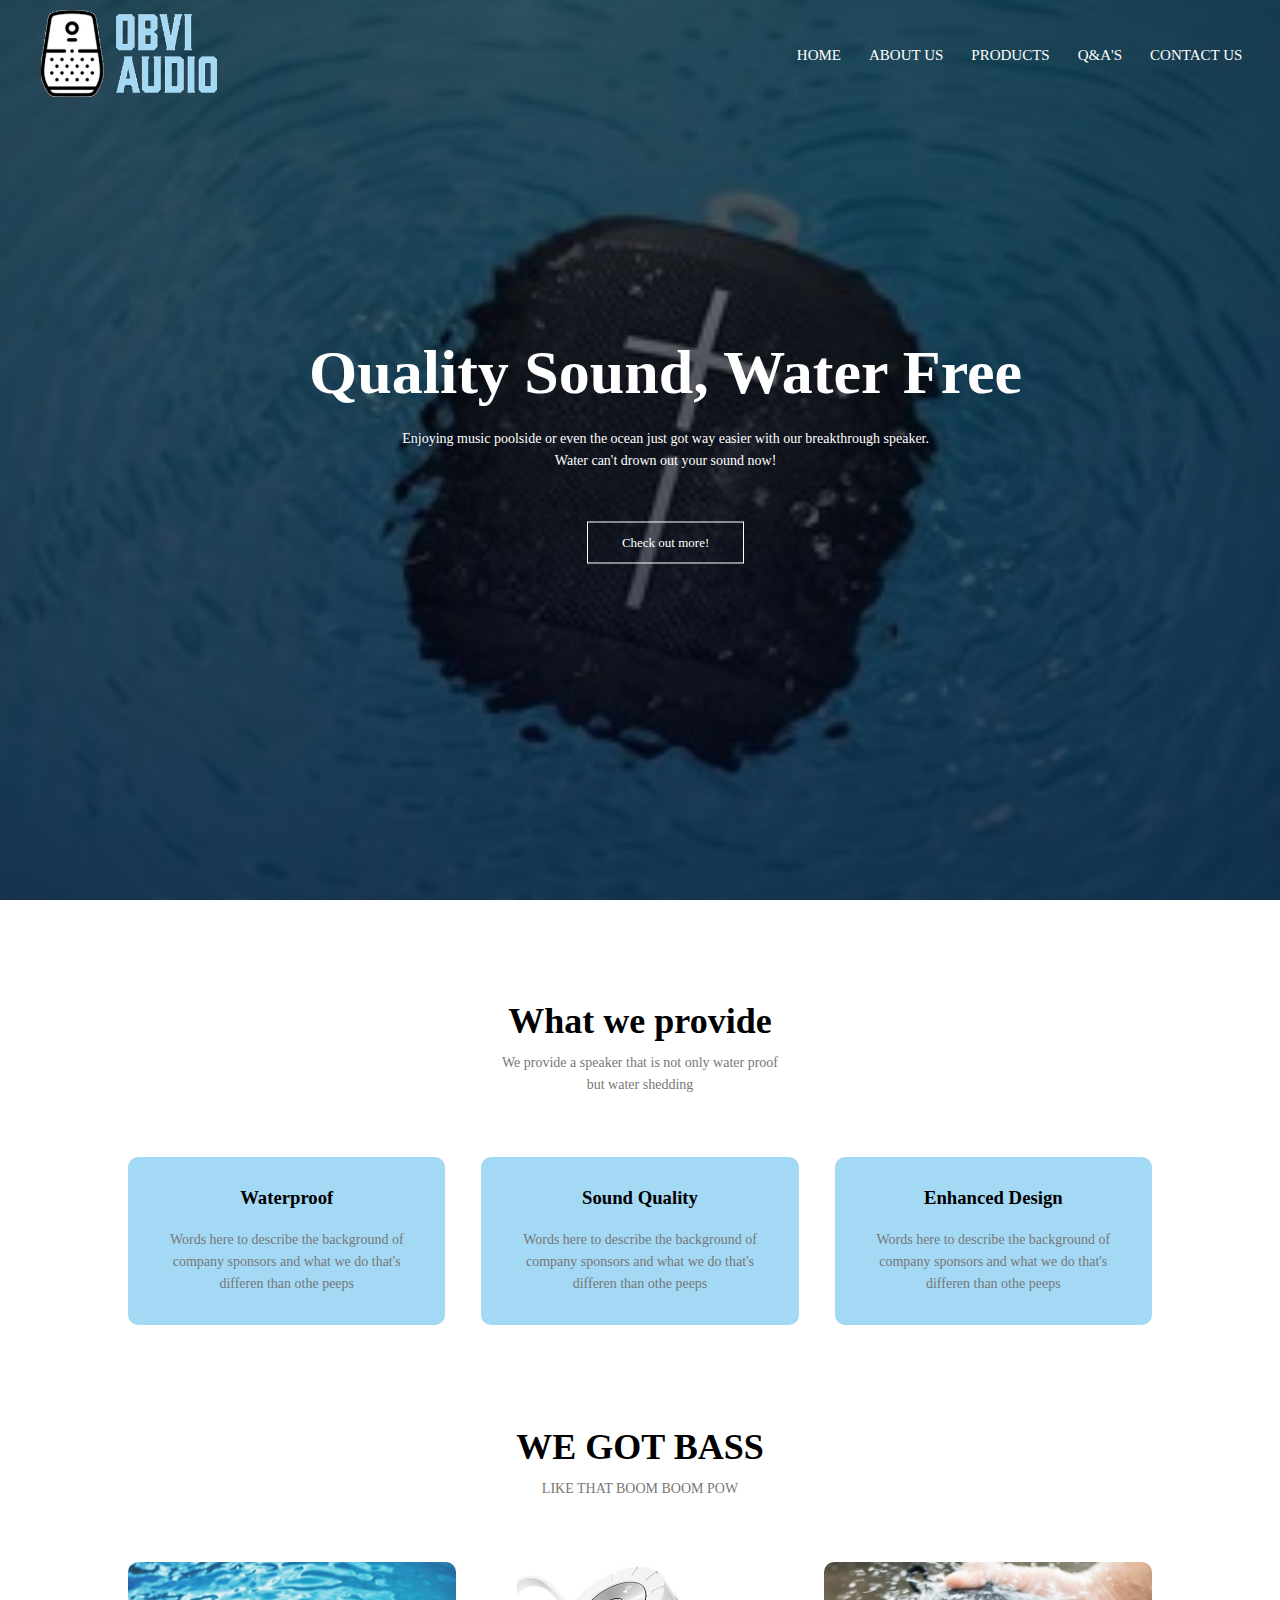
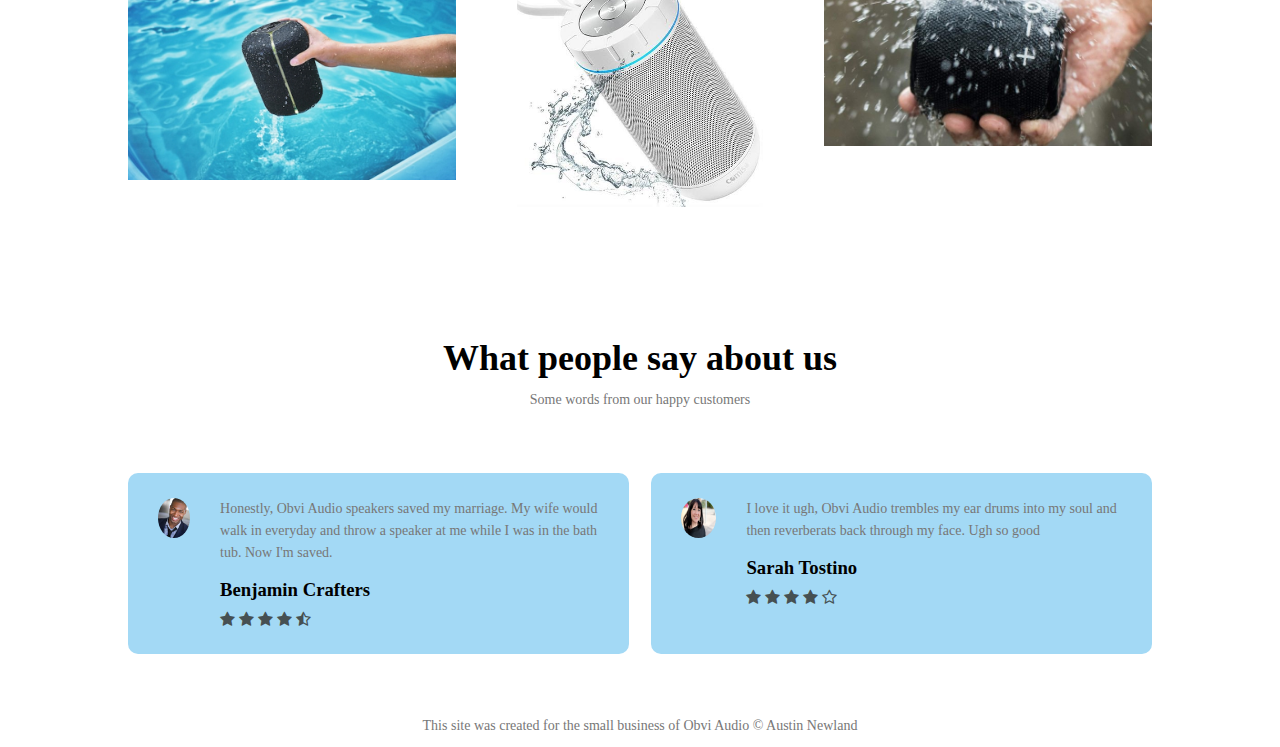
==== index.html @ 7daa7062 "Created sample reviews section" ====
<!DOCTYPE html>
<html>
<head>
	<meta name="viewport" content="with=device-width, initial-scale=1.0">
	<title>Obvi Audio</title>
	<link rel="icon"  href="img/icon1.png">
	<link rel="stylesheet" href="style.css">
	<link rel="stylesheet" href="https://stackpath.bootstrapcdn.com/font-awesome/4.7.0/css/font-awesome.min.css">
	 <!-- font inputs? -->
</head>
<body>
	<!-- header element-->
	<section class="header">
		<nav>
			<!-- logo -->
			<a href="index.html"> <img src="img/logo.png"></a>
			<!-- id of div for opening/closing menu on mobile device -->
			<!-- functions at the end of body tag -->
			<div class="nav-links" id="navLinks">
				<i class="fa fa-times" onclick="hideMenu()"></i>
				<ul>
					<li><a href="">HOME</a></li>
					<li><a href="">ABOUT US</a></li>
					<li><a href="">PRODUCTS</a></li>
					<li><a href="">Q&A'S</a></li>
					<li><a href="">CONTACT US</a></li>
				</ul>
			</div>
			<i class="fa fa-bars" onclick="showMenu()"></i>
		</nav>

	<div class = "text-box">
		<h1>Quality Sound, Water Free</h1>
		<p>Enjoying music poolside or even the ocean just got way easier with our breakthrough speaker. <br> Water can't drown out your sound now!
		</p>
		<a href="" class="main-btn">Check out more!</a>
	</div>


	</section>

<!--More Info on main-->
<section class="info">
	<h1>What we provide</h1>
	<p>We provide a speaker that is not only water proof <br>but water shedding</p>

	<div class="row">
		<div class= "info-col">
			<h3>Waterproof</h3>
			<p>Words here to describe the background of company sponsors and what we do that's differen than othe peeps</p>
		</div>
		<div class= "info-col">
			<h3>Sound Quality</h3>
			<p>Words here to describe the background of company sponsors and what we do that's differen than othe peeps</p>
		</div>
		<div class= "info-col">
			<h3>Enhanced Design</h3>
			<p>Words here to describe the background of company sponsors and what we do that's differen than othe peeps</p>
		</div>
	</div>
</section>

<!-- Extra info -->
<section class="info2">
	<h1>WE GOT BASS</h1>
	<p> LIKE THAT BOOM BOOM POW</p>

	<div class="row">
		<div class="info2-col">
			<img src="img/speaker2.jpg">
			<div class="layer">
				<h3>EXAMPLE1</h3>
			</div>
		</div>
		<div class="info2-col">
			<img src="img/speaker3.jpg">
			<div class="layer">
				<h3>EXAMPLE2</h3>
			</div>
		</div>
		<div class="info2-col">
			<img src="img/speaker4.jpg">
			<div class="layer">
				<h3>EXAMPLE3</h3>
			</div>
		</div>
	</div>
</section>

<!-- reviews -->
<section class = "reviews">
	<h1>What people say about us</h1>
	<p>Some words from our happy customers</p>

	<div class="row">
		<div class="reviews-col">
			<img src="img/headshot1.jpeg">
			<div>
				<p> Honestly, Obvi Audio speakers saved my marriage. My wife would walk in everyday and throw a speaker at me while I was in the bath tub. Now I'm saved.</p>
				<h3>Benjamin Crafters</h3>
				<i class="fa fa-star"></i>
				<i class="fa fa-star"></i>
				<i class="fa fa-star"></i>
				<i class="fa fa-star"></i>
				<i class="fa fa-star-half-o"></i>
			</div>
		</div>
		<div class="reviews-col">
			<img src="img/headshot2.jpeg">
			<div>
				<p> I love it ugh, Obvi Audio trembles my ear drums into my soul and then reverberats back through my face. Ugh so good</p>
				<h3>Sarah Tostino</h3>
				<i class="fa fa-star"></i>
				<i class="fa fa-star"></i>
				<i class="fa fa-star"></i>
				<i class="fa fa-star"></i>
				<i class="fa fa-star-o"></i>
			</div>
		</div>
	</div>
	



<!-- Footer -->
<footer>
	<p>This site was created for the small business of Obvi Audio &copy; Austin Newland</p>
</footer>

<!-- JavaScript to hide/show menu on mobile device -->
<script>
	var navLinks = document.getElementById("navLinks");
	function showMenu(){
		navLinks.style.right = "0";
	}
	function hideMenu(){
		navLinks.style.right = "-200px";
	}

</script>

</body>
</html>
---- style.css ----
*{
	margin: 0;
	padding: 0;
}
/*background with speaker and gradient fade*/
.header{
	min-height: 100vh;
	width:  100%;
	background-image: linear-gradient(rgba(4, 9,10, 0.6),rgba(4, 9, 30, 0.7)),url(img/speaker1.jpeg);
	background-position: center;
	background-size: cover;
	background-position: relative;
}
nav{
	display: flex;
	padding: 0% 2%;
	justify-content: space-between;
	align-items: center;
}
/*logo image*/
nav img{
	width: 200px;
}

/*navigation list layout*/
.nav-links ul li{
	list-style: none;
	display: inline-block;
	padding: 8px 12px;
	position: relative;
}
/*navigation list text*/
.nav-links ul li a {
	color: #fff;
	text-decoration: none;
	font-size: 15px
}

/*navigation link animations*/
.nav-links ul li::after{
	content: '';
	width: 0%;
	height: 2px;
	background: #A3D9F5;
	display: block;
	margin:  auto;
	transition: 0.5s;
}
.nav-links ul li:hover::after{
	width: 100%;
}
/*Text title on homepage*/
.text-box{
	width: 90%;
	color: #fff;
	position: absolute;
	top: 50%;
	left: 52%;
	transform: translate(-50%,-50%);
	text-align: center;*/
}
.text-box h1{
	font-size: 62px;
}
.text-box p{
	margin: 10px 0 40px;
	font-size: 14px;
	color: #fff;
}
/*homepage 'more' button with transition*/
.main-btn{
	display: inline-block;
	text-decoration: none;
	color: #fff;
	border: 1px solid #fff;
	padding: 12px 34px;
	font-size: 13px;
	background: transparent;
	position: relative;
	cursor: pointer;
}
.main-btn:hover{
	border: 1px solid #A3D9F5;
	background: #A3D9F5;
	transition: 1s;
}
/*hides menu icons for non mobile devices (fa = icon tag)*/
nav .fa{
	display: none;
}

/*scaling for font mobile device*/
@media(max-width: 700px){
	nav img{
		width: 150px;
	}
	.text-box h1{
		font-size: 20px;
	}
	.nav-links ul li{
		display: block;
	}
	.nav-links{
		position: absolute;
		background: #A3D9F5;
		height: 100vh;
		width: 200px;
		top: 0;
		right: -200px;
		text-align: left;
		z-index: 2;
		transition: 0.5s;
	}
	nav .fa{
		display: block;
		color: #fff;
		margin: 5px;
		font-size: 22px;
		cursor: pointer;
	}
	.nav-links ul{
		padding: 20px;
	}
	/*info points on main page*/
	.row{
		flex-direction: column;
	}
	/*img resizing for reviews*/
	.reviews-col img{
		margin-left: 0px;
		margin-right: 15px;
	}
}

/*info on main page*/

.info{
	width: 80%;
	margin: auto;
	text-align: center;
	padding-top: 100px;
}

h1{
	font-size:36px;
	font-weight: 600;
}
p{
	color: #777;
	font-size: 14px;
	font-weight: 300;
	line-height: 22px;
	padding: 10px;
}
.row{
	margin-top: 5%;
	display: flex;
	justify-content: space-between;
}
.info-col{
	flex-basis:  31%;
	background: #A3D9F5;
	border-radius: 10px;
	margin-bottom: 5%;
	padding: 20px 12px;
	box-sizing: border-box;
	transition: 0.5s;
}
h3{
	text-align: center;
	font-weight: 600;
	margin: 10px 0;
}

.info-col:hover{
	box-shadow:  0 0 20px 0px rgba(0,0,0,0.3);
}
/*second section of info on homepage with pictures*/
.info2
{
	width: 80%;
	margin: auto;
	text-align: center;
	padding-top: 50px;
}
/*images need to be taller than wider*/
.info2-col{
	flex-basis: 32%;
	border-radius: 10px;
	margin-bottom: 30px;
	position: relative;
	overflow: hidden;
}
.info2-col img{
	width: 100%;
	display: block;
}
.layer{
	background: transparent;
	height: 100%;
	width: 100%;
	position: absolute;
	top: 0;
	left: 0;
	transition: 0.5s;

}
.layer:hover{
	background:rgba(226, 0, 0, 0.7);

}
.layer h3{
	width: 100%;
	font-size: 26px;
	font-weight: 500;
	color: #fff;
	bottom: 0;
	left: 50%;
	transform: translateX(-50%);
	position: absolute;
	opacity: 0;
	transition: 0.5s;
}
.layer:hover h3{
	bottom: 50%;
	opacity: 1;
}

/*Reviews on main page*/
.reviews{
	width: 80%;
	margin: auto;
	padding-top: 100px;
	text-align: center;
}
.reviews-col{
	flex-basis: 44%;
	border-radius: 10px;
	margin-bottom: 5%;
	text-align: left;
	background: #A3D9F5;
	padding: 25px;
	cursor: pointer;
	display: flex;
}
.reviews-col img{
	height: 40px;
	width: 35px;
	margin-left: 5px;
	margin-right: 30px;
	border-radius: 50%;
}
.reviews-col p{
	padding: 0;
}
.reviews-col h3{
	margin-top: 15px;
	text-align: left;
}
.reviews-col .fa{
	color: #465052;
}
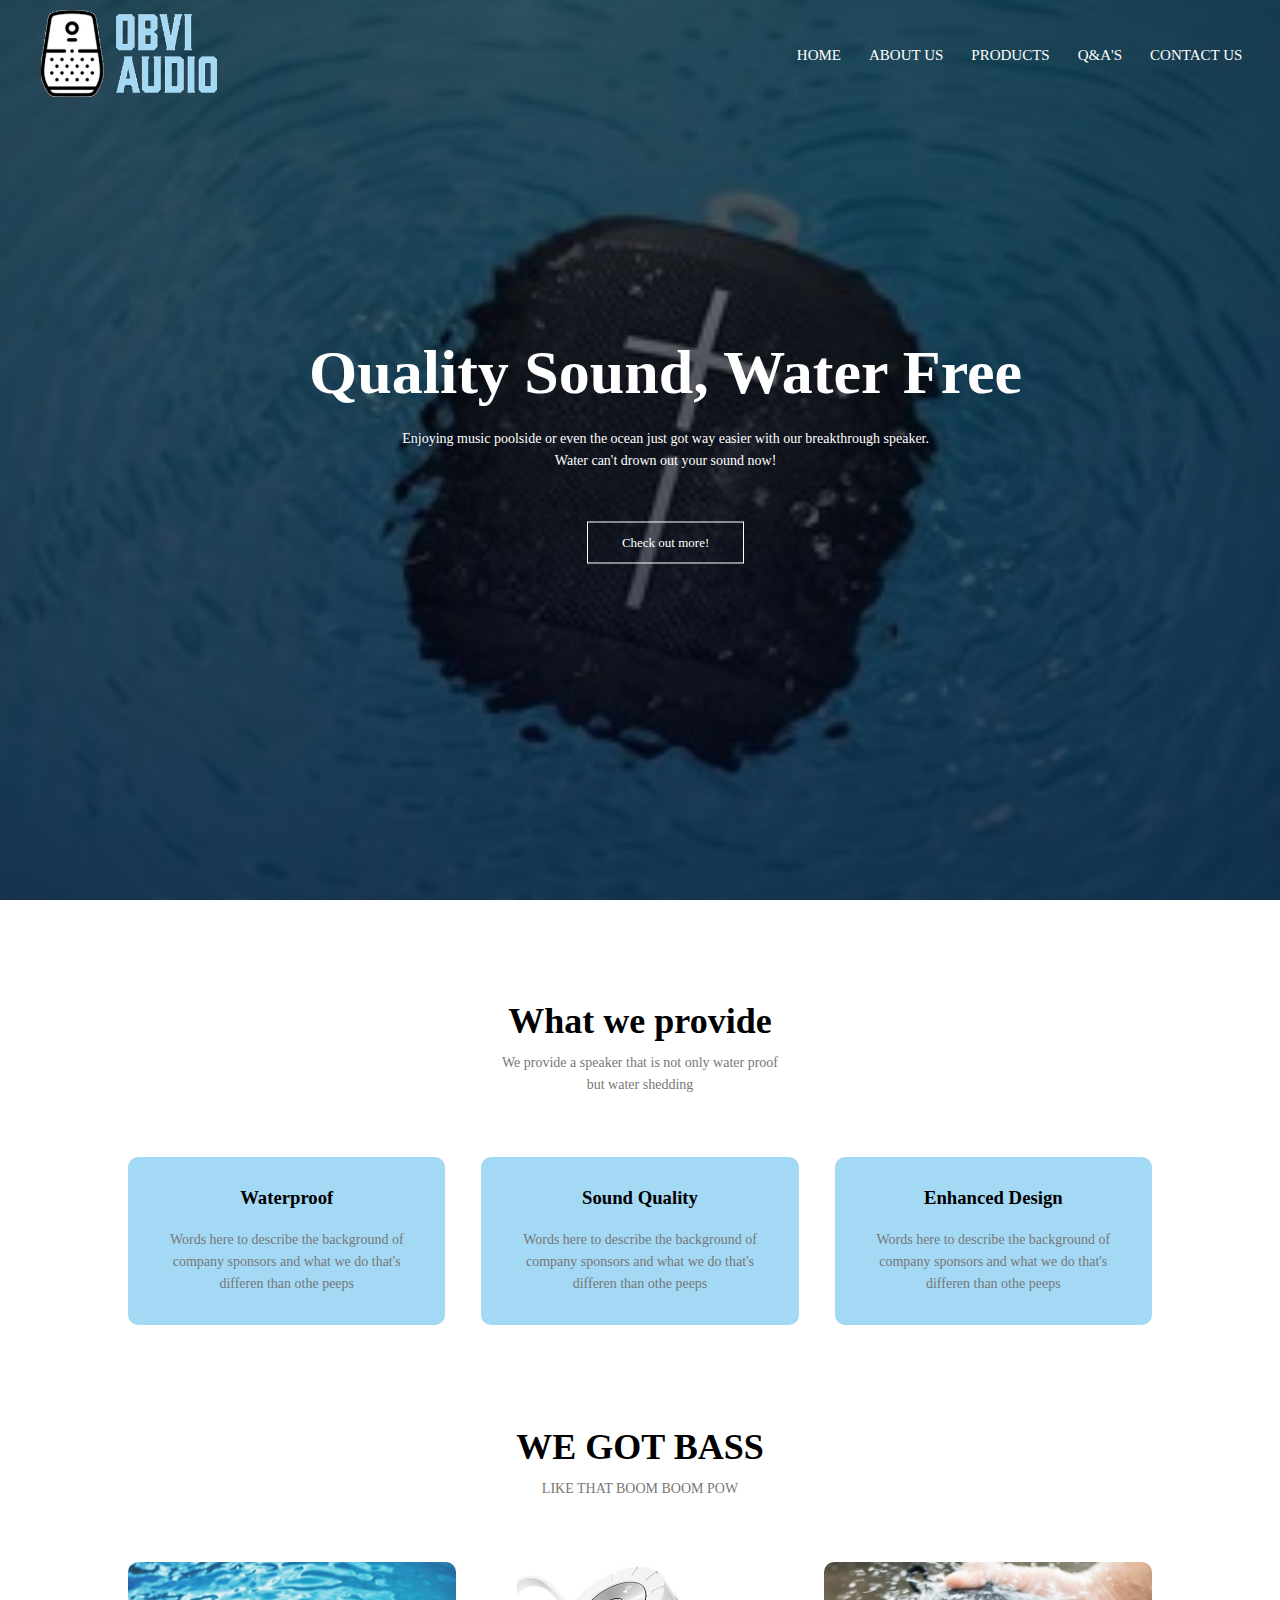
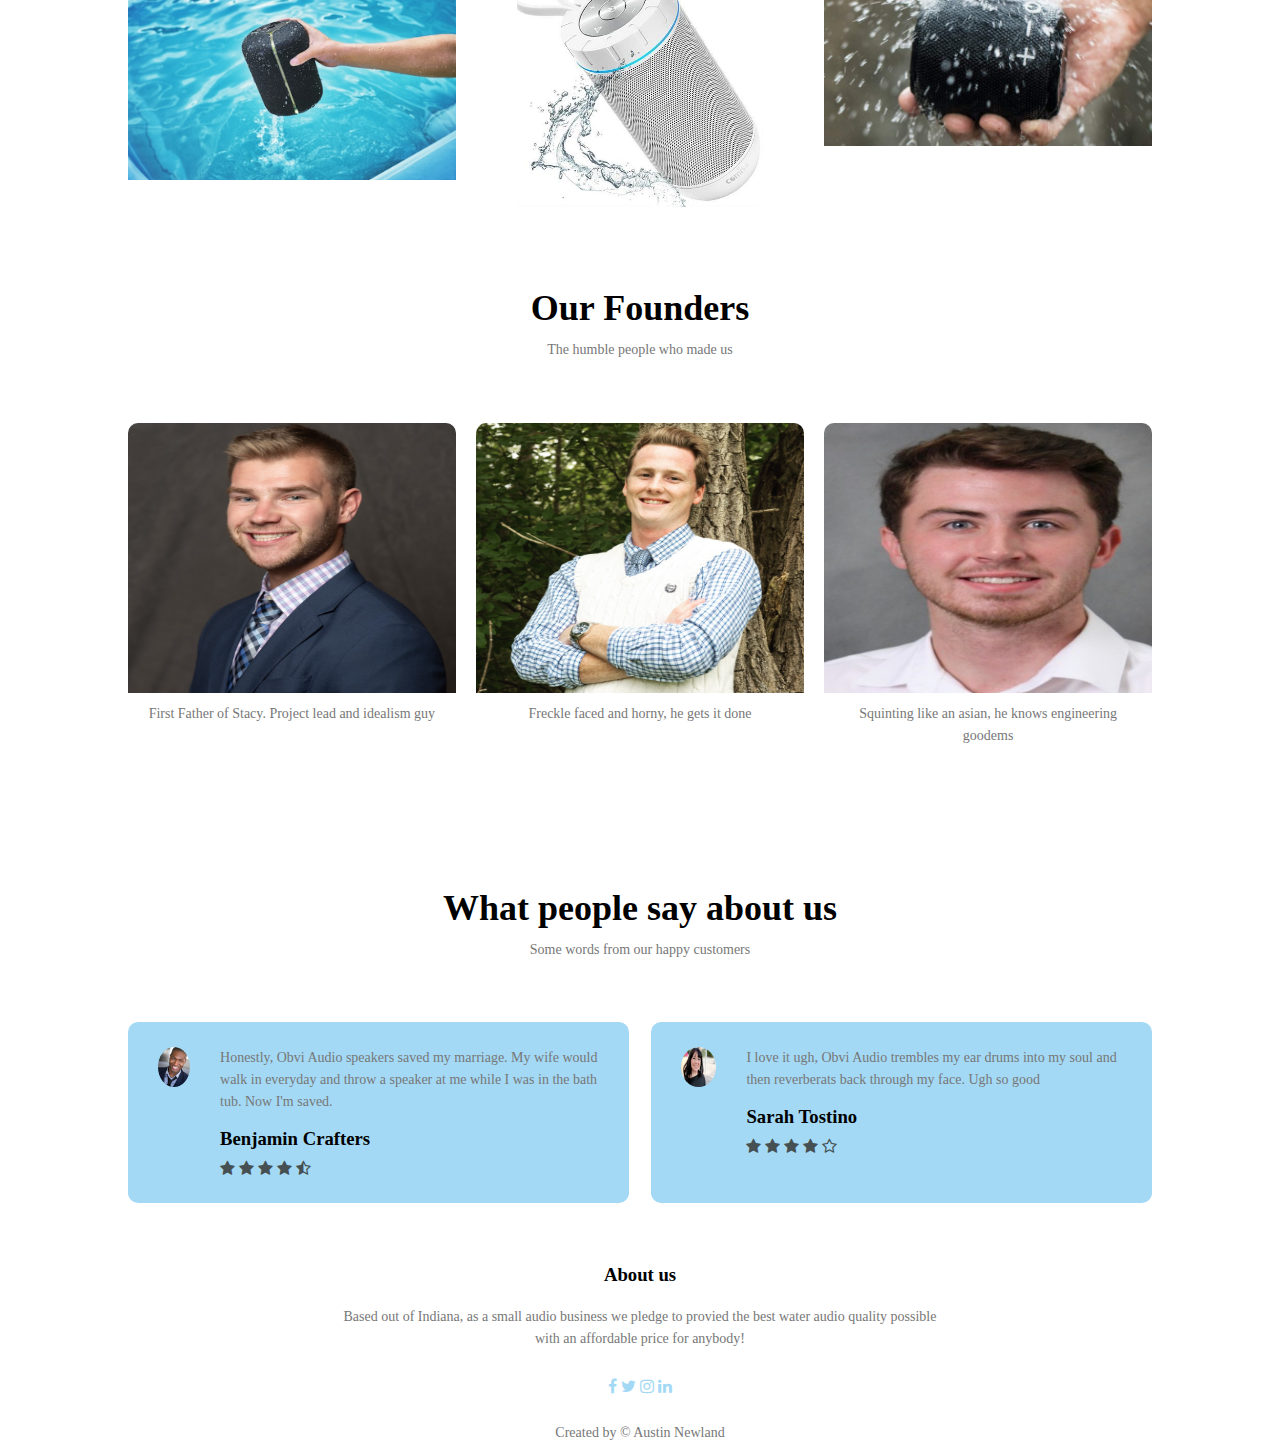
==== commit f7e7dafa: "Finished Layout Model" ====
--- a/index.html
+++ b/index.html
@@ -87,6 +87,36 @@
 	</div>
 </section>
 
+<!-- Founders -->
+<section class = founders>
+	<h1>Our Founders</h1>
+	<p>The humble people who made us</p>
+	<div class="row">
+		<div class="founders-col">
+			<img src="img/aj.png">
+			<div class="layer">
+				<h3>Aj Snyder</h3>
+			</div>
+			<p>First Father of Stacy. Project lead and idealism guy</p>
+		</div>
+		<div class="founders-col">
+			<img src="img/sam.png">
+			<div class="layer">
+				<h3>Sam Wishon</h3>
+			</div>
+			<p>Freckle faced and horny, he gets it done</p>
+		</div>
+		<div class="founders-col">
+			<img src="img/eddie.png">
+			<div class="layer">
+				<h3>Eddie Ward</h3>
+			</div>
+			<p>Squinting like an asian, he knows engineering goodems</p>
+		</div>
+	</div>
+	
+</section>
+
 <!-- reviews -->
 <section class = "reviews">
 	<h1>What people say about us</h1>
@@ -124,7 +154,15 @@
 
 <!-- Footer -->
 <footer>
-	<p>This site was created for the small business of Obvi Audio &copy; Austin Newland</p>
+	<h3>About us</h3>
+	<p>Based out of Indiana, as a small audio business we pledge to provied the best water audio quality possible <br> with an affordable price for anybody!</p>
+	<div class="media-icons">
+		<i class="fa fa-facebook"></i>
+		<i class="fa fa-twitter"></i>
+		<i class="fa fa-instagram"></i>
+		<i class="fa fa-linkedin"></i>
+	</div>
+	<p>Created by &copy Austin Newland</p>
 </footer>
 
 <!-- JavaScript to hide/show menu on mobile device -->
@@ -136,7 +174,6 @@
 	function hideMenu(){
 		navLinks.style.right = "-200px";
 	}
-
 </script>
 
 </body>
--- a/style.css
+++ b/style.css
@@ -130,6 +130,11 @@
 		margin-left: 0px;
 		margin-right: 15px;
 	}
+	.founders-col img{
+		height:50%
+		width: 30px;
+		display: block;
+	}
 }
 
 /*info on main page*/
@@ -206,7 +211,7 @@
 
 }
 .layer:hover{
-	background:rgba(226, 0, 0, 0.7);
+	background:rgba(255, 255, 255, 0.7);
 
 }
 .layer h3{
@@ -224,6 +229,27 @@
 .layer:hover h3{
 	bottom: 50%;
 	opacity: 1;
+}
+
+/*founders section*/
+.founders{
+	width: 80%;
+	margin: auto;
+	text-align: center;
+	padding-top: 50px;
+}
+
+.founders-col{
+	flex-basis: 32%;
+	border-radius: 10px;
+	margin-bottom: 30px;
+	position: relative;
+	overflow: hidden;
+}
+.founders-col img{
+	height: 270px;
+	width: 100%;
+	display: block;
 }
 
 /*Reviews on main page*/
@@ -260,7 +286,12 @@
 .reviews-col .fa{
 	color: #465052;
 }
-
+.media-icons .fa{
+	color: #A3D9F5;
+	margin: 0;
+	cursor: pointer;
+	padding: 18px 0;
+}
 	
 
 
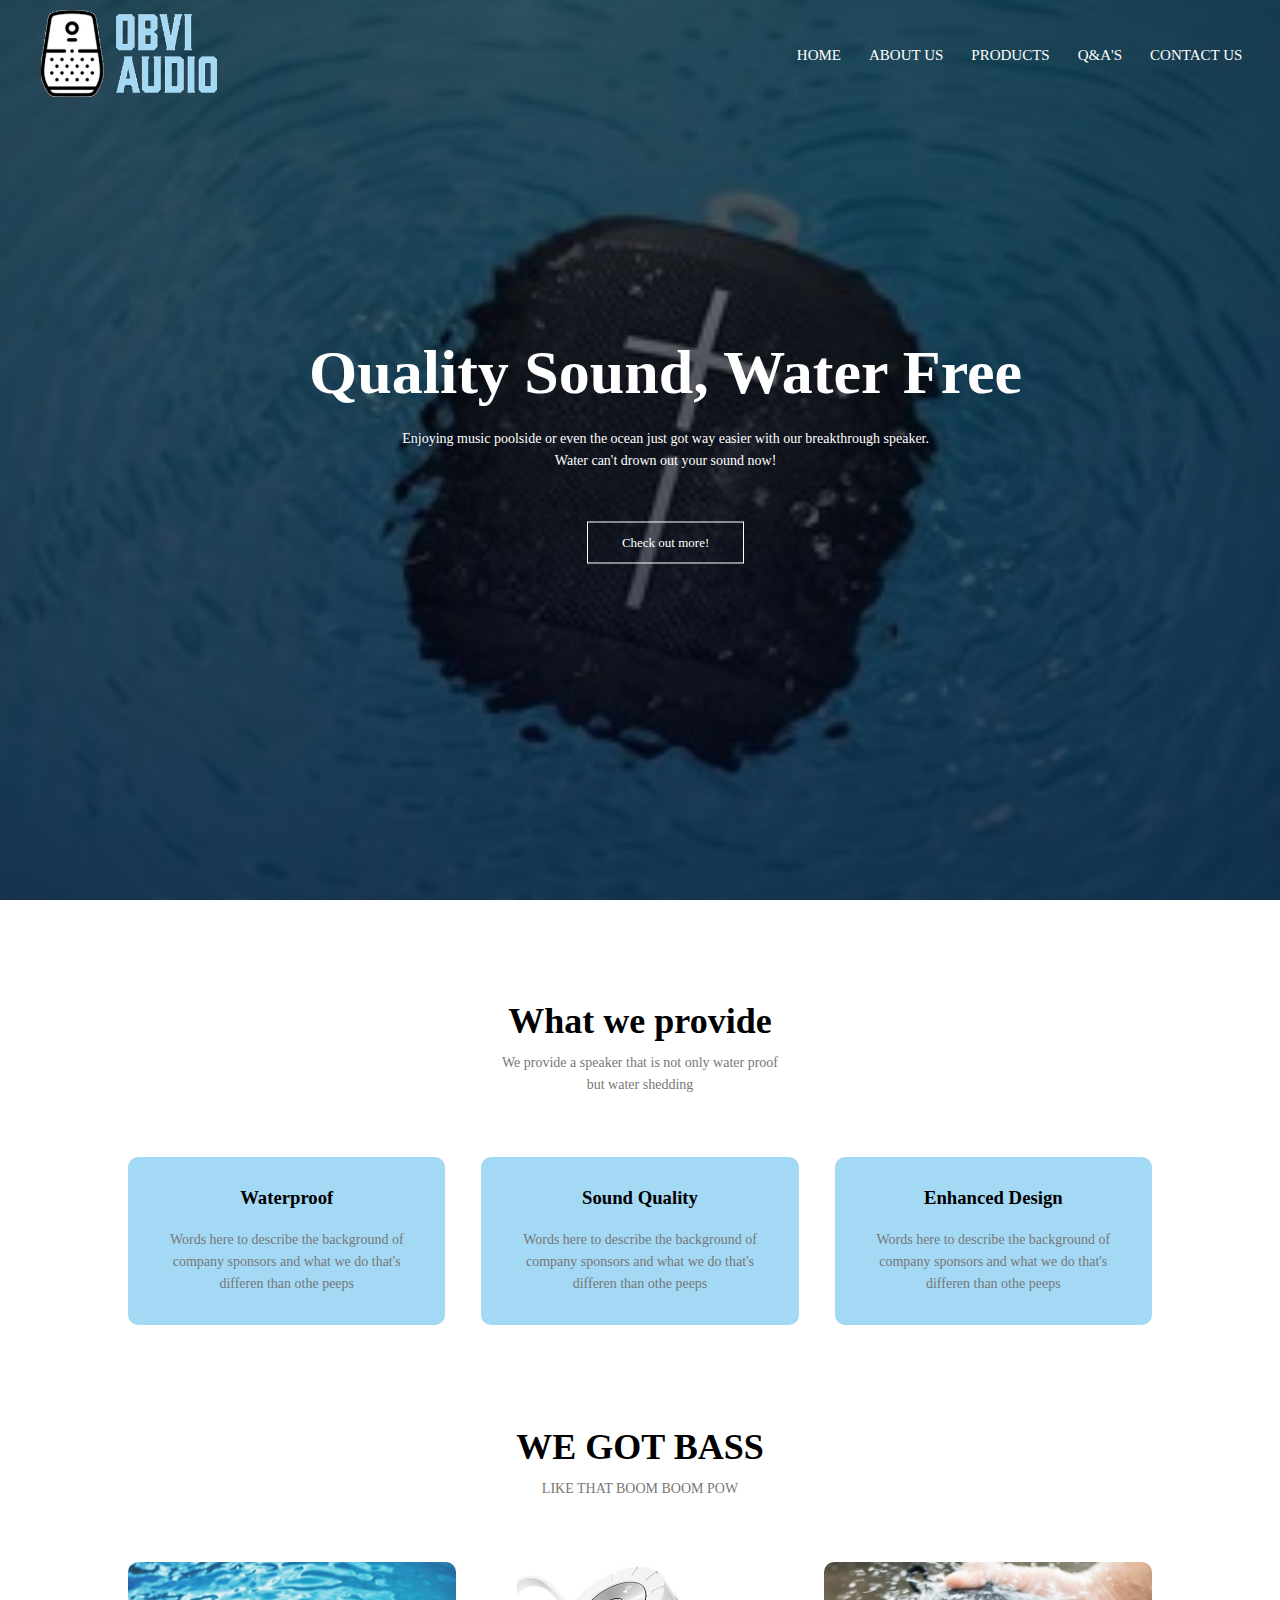
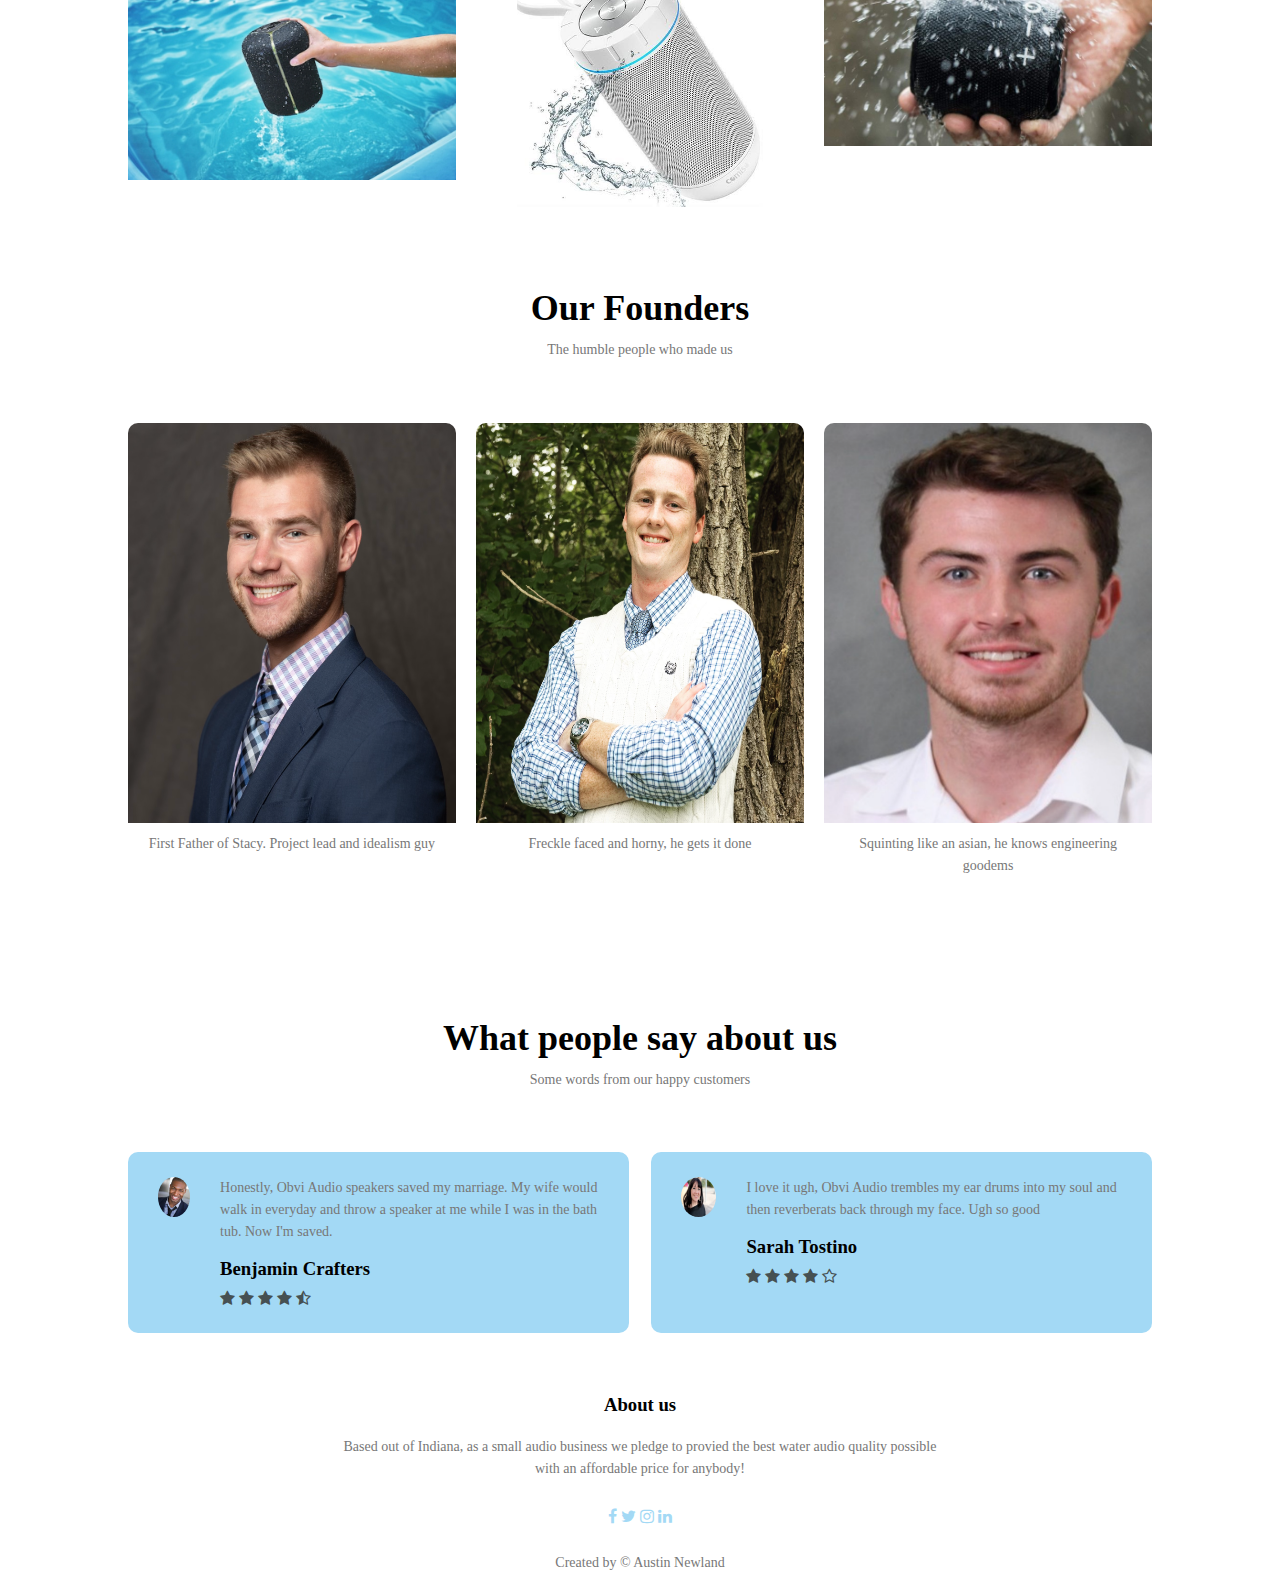
==== commit f6e3739b: "Bug fixes" ====
--- a/index.html
+++ b/index.html
@@ -69,19 +69,19 @@
 		<div class="info2-col">
 			<img src="img/speaker2.jpg">
 			<div class="layer">
-				<h3>EXAMPLE1</h3>
+				<h3>NO WATER</h3>
 			</div>
 		</div>
 		<div class="info2-col">
 			<img src="img/speaker3.jpg">
 			<div class="layer">
-				<h3>EXAMPLE2</h3>
+				<h3>CLEAN DESIGN</h3>
 			</div>
 		</div>
 		<div class="info2-col">
 			<img src="img/speaker4.jpg">
 			<div class="layer">
-				<h3>EXAMPLE3</h3>
+				<h3>AUDION QUALITY</h3>
 			</div>
 		</div>
 	</div>
--- a/style.css
+++ b/style.css
@@ -218,7 +218,7 @@
 	width: 100%;
 	font-size: 26px;
 	font-weight: 500;
-	color: #fff;
+	color: ##7B888B;
 	bottom: 0;
 	left: 50%;
 	transform: translateX(-50%);
@@ -247,7 +247,7 @@
 	overflow: hidden;
 }
 .founders-col img{
-	height: 270px;
+	height: 400px;
 	width: 100%;
 	display: block;
 }
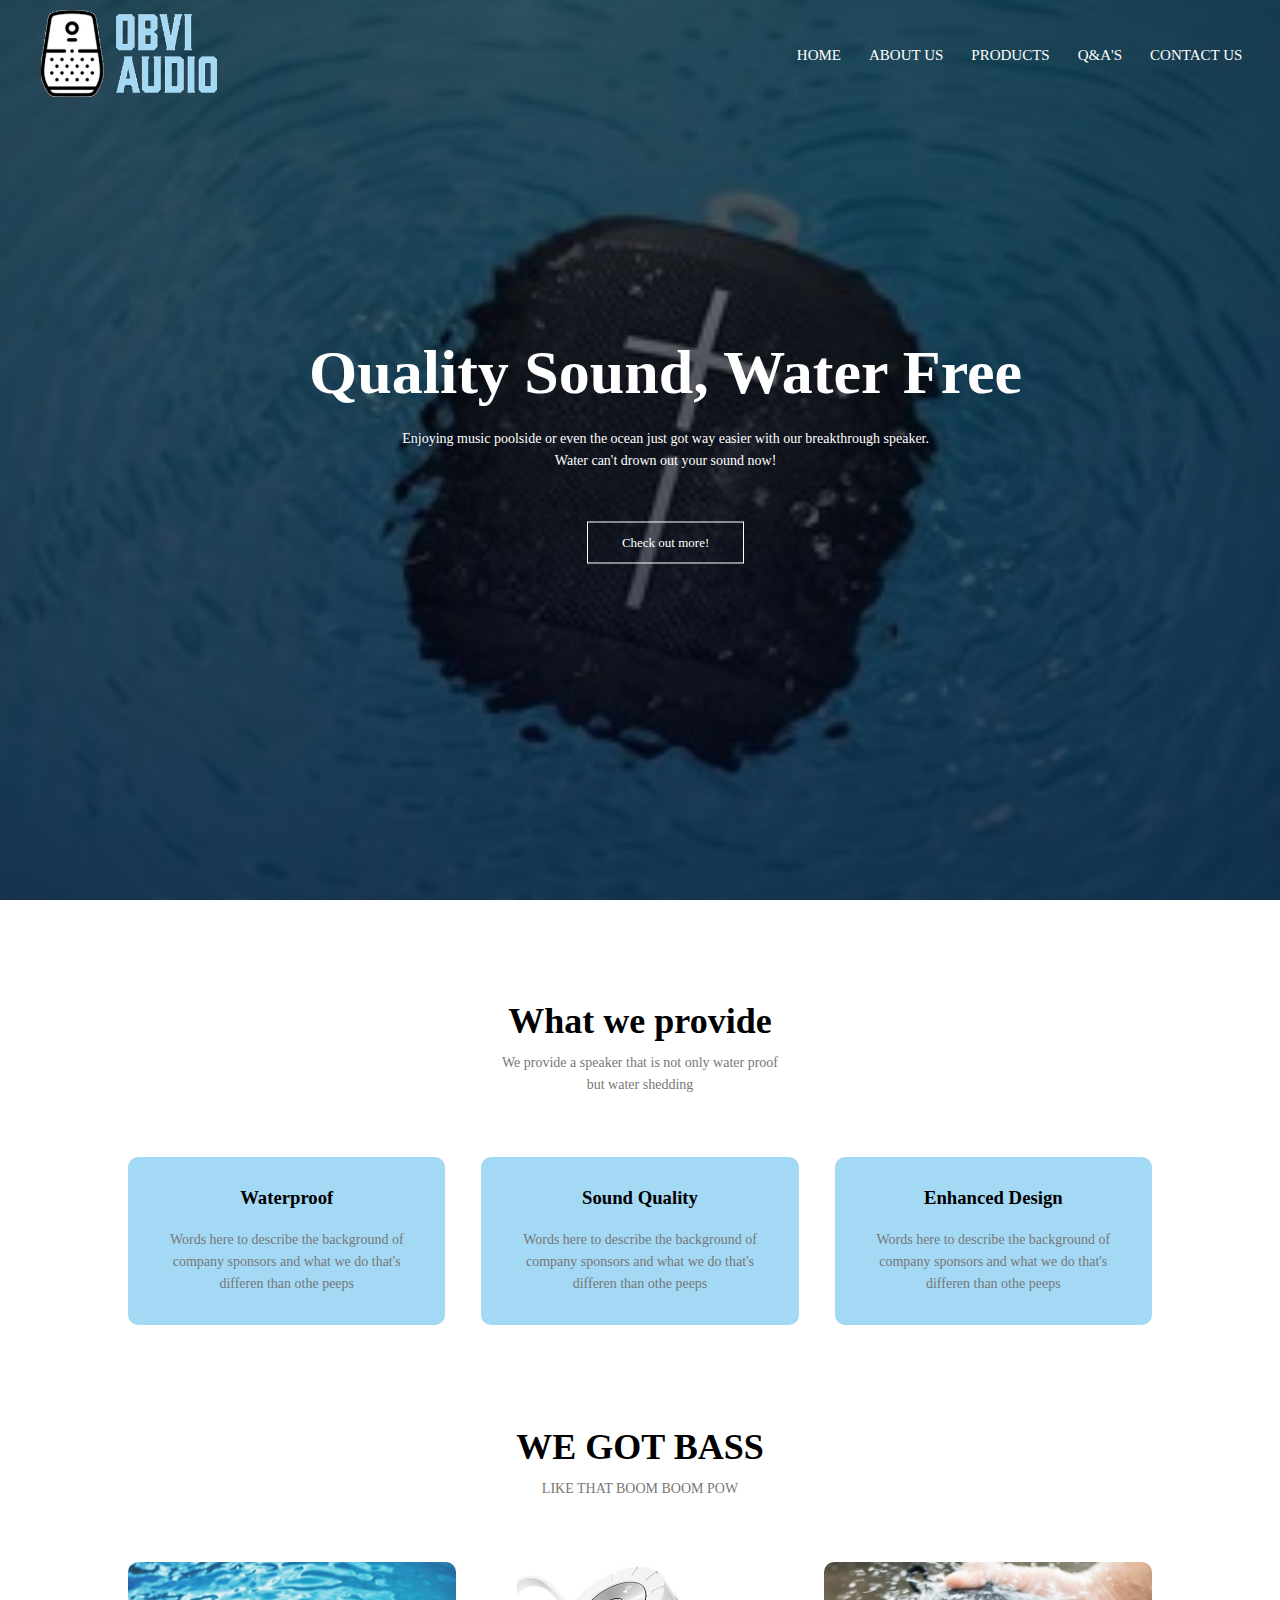
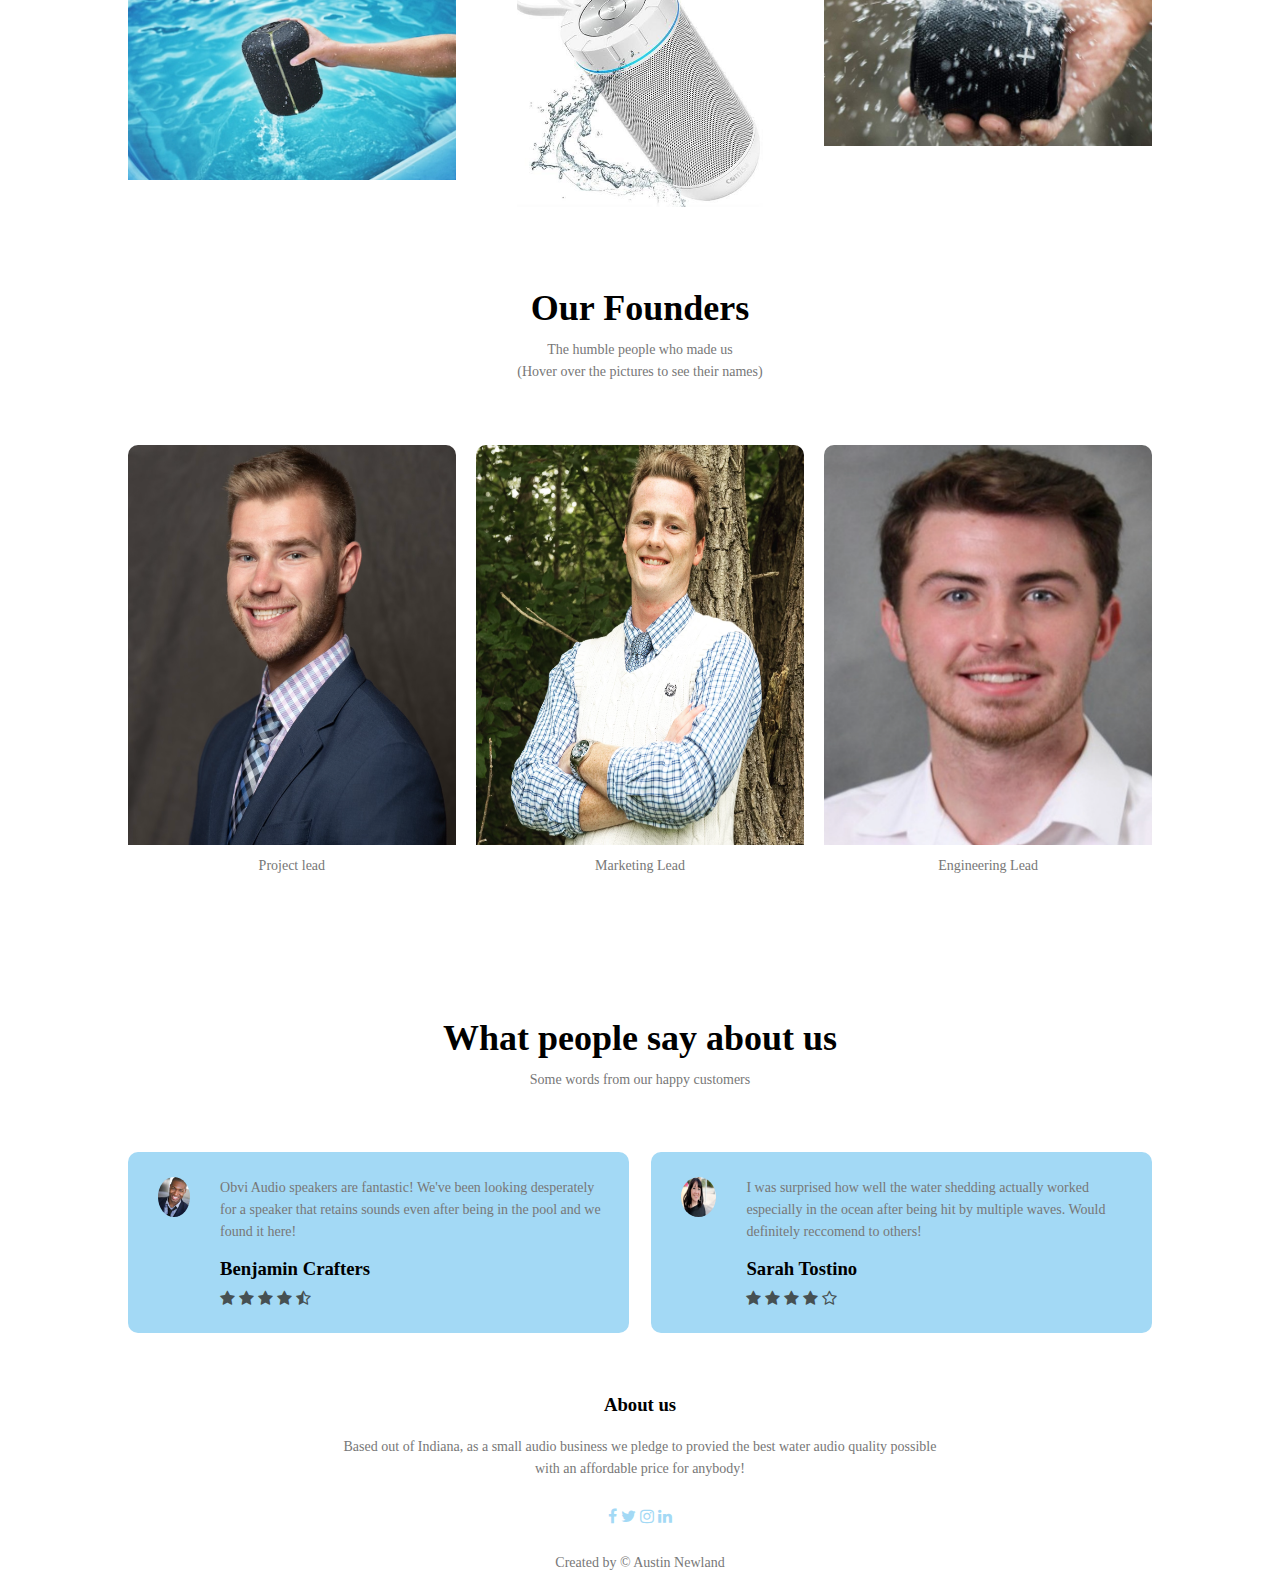
==== commit 0ac2b50c: "Text Updates" ====
--- a/index.html
+++ b/index.html
@@ -81,7 +81,7 @@
 		<div class="info2-col">
 			<img src="img/speaker4.jpg">
 			<div class="layer">
-				<h3>AUDION QUALITY</h3>
+				<h3>AUDIO QUALITY</h3>
 			</div>
 		</div>
 	</div>
@@ -90,28 +90,29 @@
 <!-- Founders -->
 <section class = founders>
 	<h1>Our Founders</h1>
-	<p>The humble people who made us</p>
+	<p>The humble people who made us <br> (Hover over the pictures to see their names)</p>
+	
 	<div class="row">
 		<div class="founders-col">
 			<img src="img/aj.png">
-			<div class="layer">
+			<div class="f-layer">
 				<h3>Aj Snyder</h3>
 			</div>
-			<p>First Father of Stacy. Project lead and idealism guy</p>
+			<p>Project lead</p>
 		</div>
 		<div class="founders-col">
 			<img src="img/sam.png">
-			<div class="layer">
+			<div class="f-layer">
 				<h3>Sam Wishon</h3>
 			</div>
-			<p>Freckle faced and horny, he gets it done</p>
+			<p>Marketing Lead</p>
 		</div>
 		<div class="founders-col">
 			<img src="img/eddie.png">
-			<div class="layer">
+			<div class="f-layer">
 				<h3>Eddie Ward</h3>
 			</div>
-			<p>Squinting like an asian, he knows engineering goodems</p>
+			<p>Engineering Lead</p>
 		</div>
 	</div>
 	
@@ -126,7 +127,7 @@
 		<div class="reviews-col">
 			<img src="img/headshot1.jpeg">
 			<div>
-				<p> Honestly, Obvi Audio speakers saved my marriage. My wife would walk in everyday and throw a speaker at me while I was in the bath tub. Now I'm saved.</p>
+				<p> Obvi Audio speakers are fantastic! We've been looking desperately for a speaker that retains sounds even after being in the pool and we found it here!</p>
 				<h3>Benjamin Crafters</h3>
 				<i class="fa fa-star"></i>
 				<i class="fa fa-star"></i>
@@ -138,7 +139,7 @@
 		<div class="reviews-col">
 			<img src="img/headshot2.jpeg">
 			<div>
-				<p> I love it ugh, Obvi Audio trembles my ear drums into my soul and then reverberats back through my face. Ugh so good</p>
+				<p> I was surprised how well the water shedding actually worked especially in the ocean after being hit by multiple waves. Would definitely reccomend to others!</p>
 				<h3>Sarah Tostino</h3>
 				<i class="fa fa-star"></i>
 				<i class="fa fa-star"></i>
--- a/style.css
+++ b/style.css
@@ -211,14 +211,14 @@
 
 }
 .layer:hover{
-	background:rgba(255, 255, 255, 0.7);
+	background:rgba(0, 0, 0, 0.7);
 
 }
 .layer h3{
 	width: 100%;
 	font-size: 26px;
 	font-weight: 500;
-	color: ##7B888B;
+	color: #fff;
 	bottom: 0;
 	left: 50%;
 	transform: translateX(-50%);
@@ -250,6 +250,36 @@
 	height: 400px;
 	width: 100%;
 	display: block;
+}
+.f-layer{
+	background: transparent;
+	height: 100%;
+	width: 100%;
+	position: absolute;
+	top: 0;
+	left: 0;
+	transition: 0.5s;
+
+}
+.f-layer:hover{
+	background:rgba(255, 255, 255, 0.7);
+
+}
+.f-layer h3{
+	width: 100%;
+	font-size: 26px;
+	font-weight: 500;
+	color: black;
+	bottom: 0;
+	left: 50%;
+	transform: translateX(-50%);
+	position: absolute;
+	opacity: 0;
+	transition: 0.5s;
+}
+.f-layer:hover h3{
+	bottom: 50%;
+	opacity: 1;
 }
 
 /*Reviews on main page*/
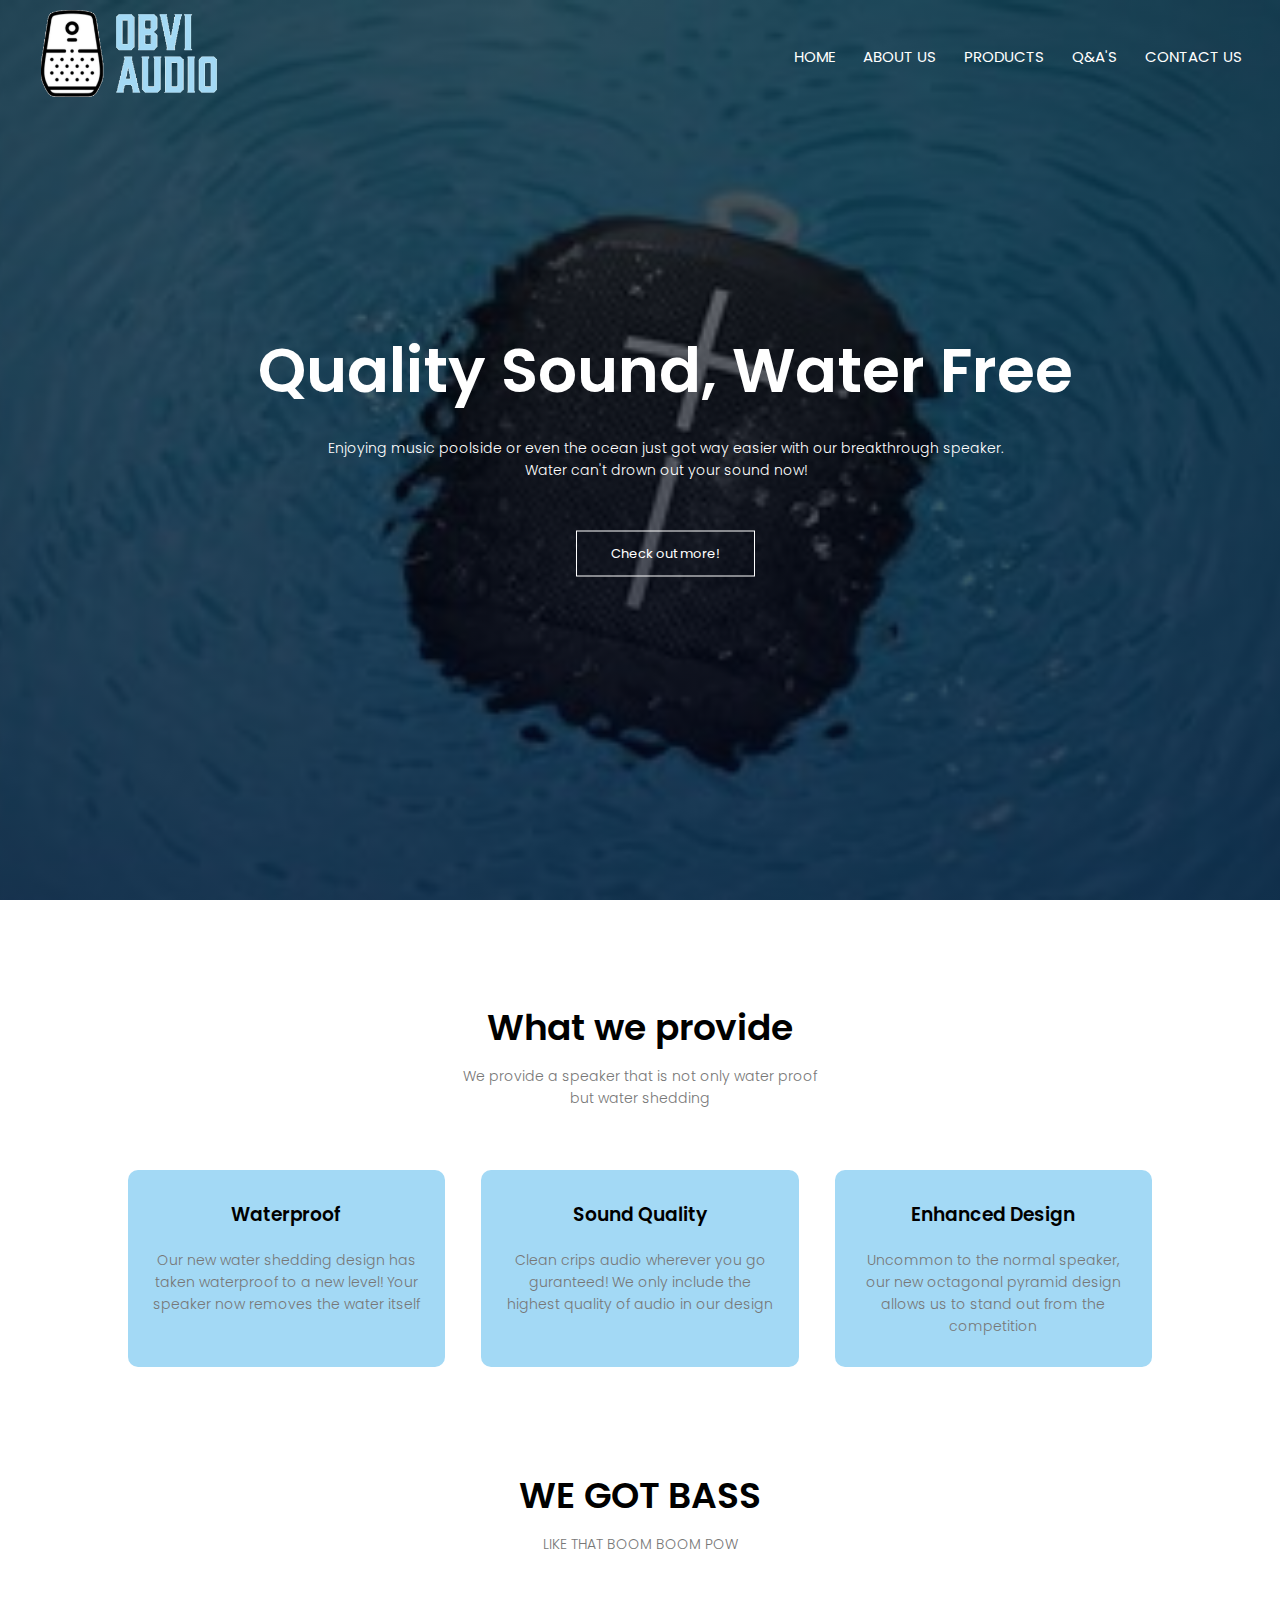
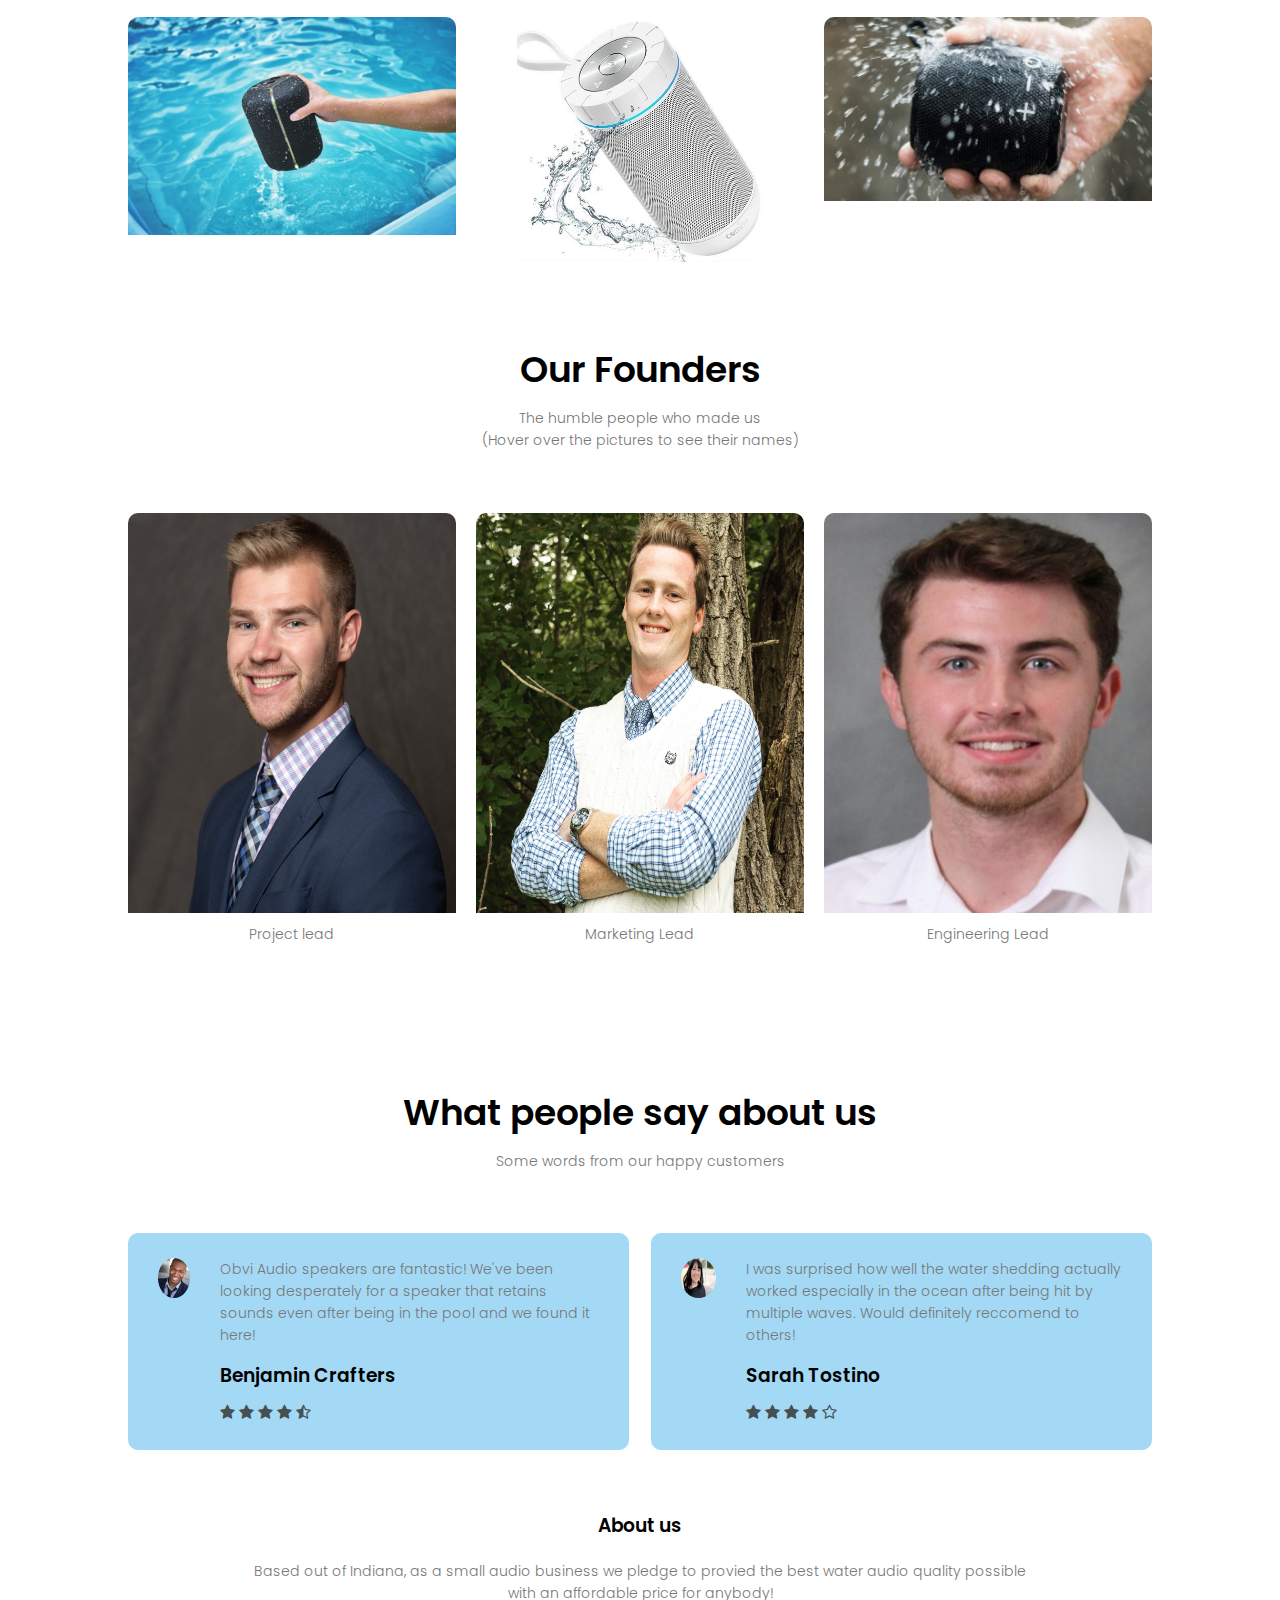
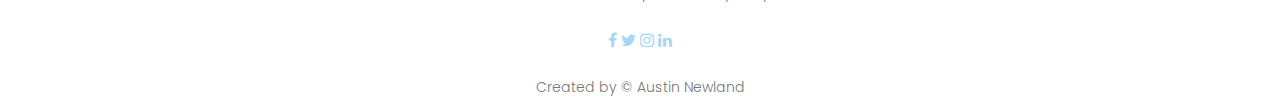
==== commit 2d3b05dc: "Font & Text Updates" ====
--- a/index.html
+++ b/index.html
@@ -6,6 +6,9 @@
 	<link rel="icon"  href="img/icon1.png">
 	<link rel="stylesheet" href="style.css">
 	<link rel="stylesheet" href="https://stackpath.bootstrapcdn.com/font-awesome/4.7.0/css/font-awesome.min.css">
+	<link rel="preconnect" href="https://fonts.googleapis.com">
+	<link rel="preconnect" href="https://fonts.gstatic.com" crossorigin>
+	<link href="https://fonts.googleapis.com/css2?family=Poppins:wght@100;200;300;400;600;700&display=swap" rel="stylesheet">
 	 <!-- font inputs? -->
 </head>
 <body>
@@ -47,15 +50,15 @@
 	<div class="row">
 		<div class= "info-col">
 			<h3>Waterproof</h3>
-			<p>Words here to describe the background of company sponsors and what we do that's differen than othe peeps</p>
+			<p>Our new water shedding design has taken waterproof to a new level! Your speaker now removes the water itself</p>
 		</div>
 		<div class= "info-col">
 			<h3>Sound Quality</h3>
-			<p>Words here to describe the background of company sponsors and what we do that's differen than othe peeps</p>
+			<p>Clean crips audio wherever you go guranteed! We only include the highest quality of audio in our design</p>
 		</div>
 		<div class= "info-col">
 			<h3>Enhanced Design</h3>
-			<p>Words here to describe the background of company sponsors and what we do that's differen than othe peeps</p>
+			<p>Uncommon to the normal speaker, our new octagonal pyramid design allows us to stand out from the competition</p>
 		</div>
 	</div>
 </section>
--- a/style.css
+++ b/style.css
@@ -1,6 +1,7 @@
 *{
 	margin: 0;
 	padding: 0;
+	font-family: 'Poppins', sans-serif;
 }
 /*background with speaker and gradient fade*/
 .header{
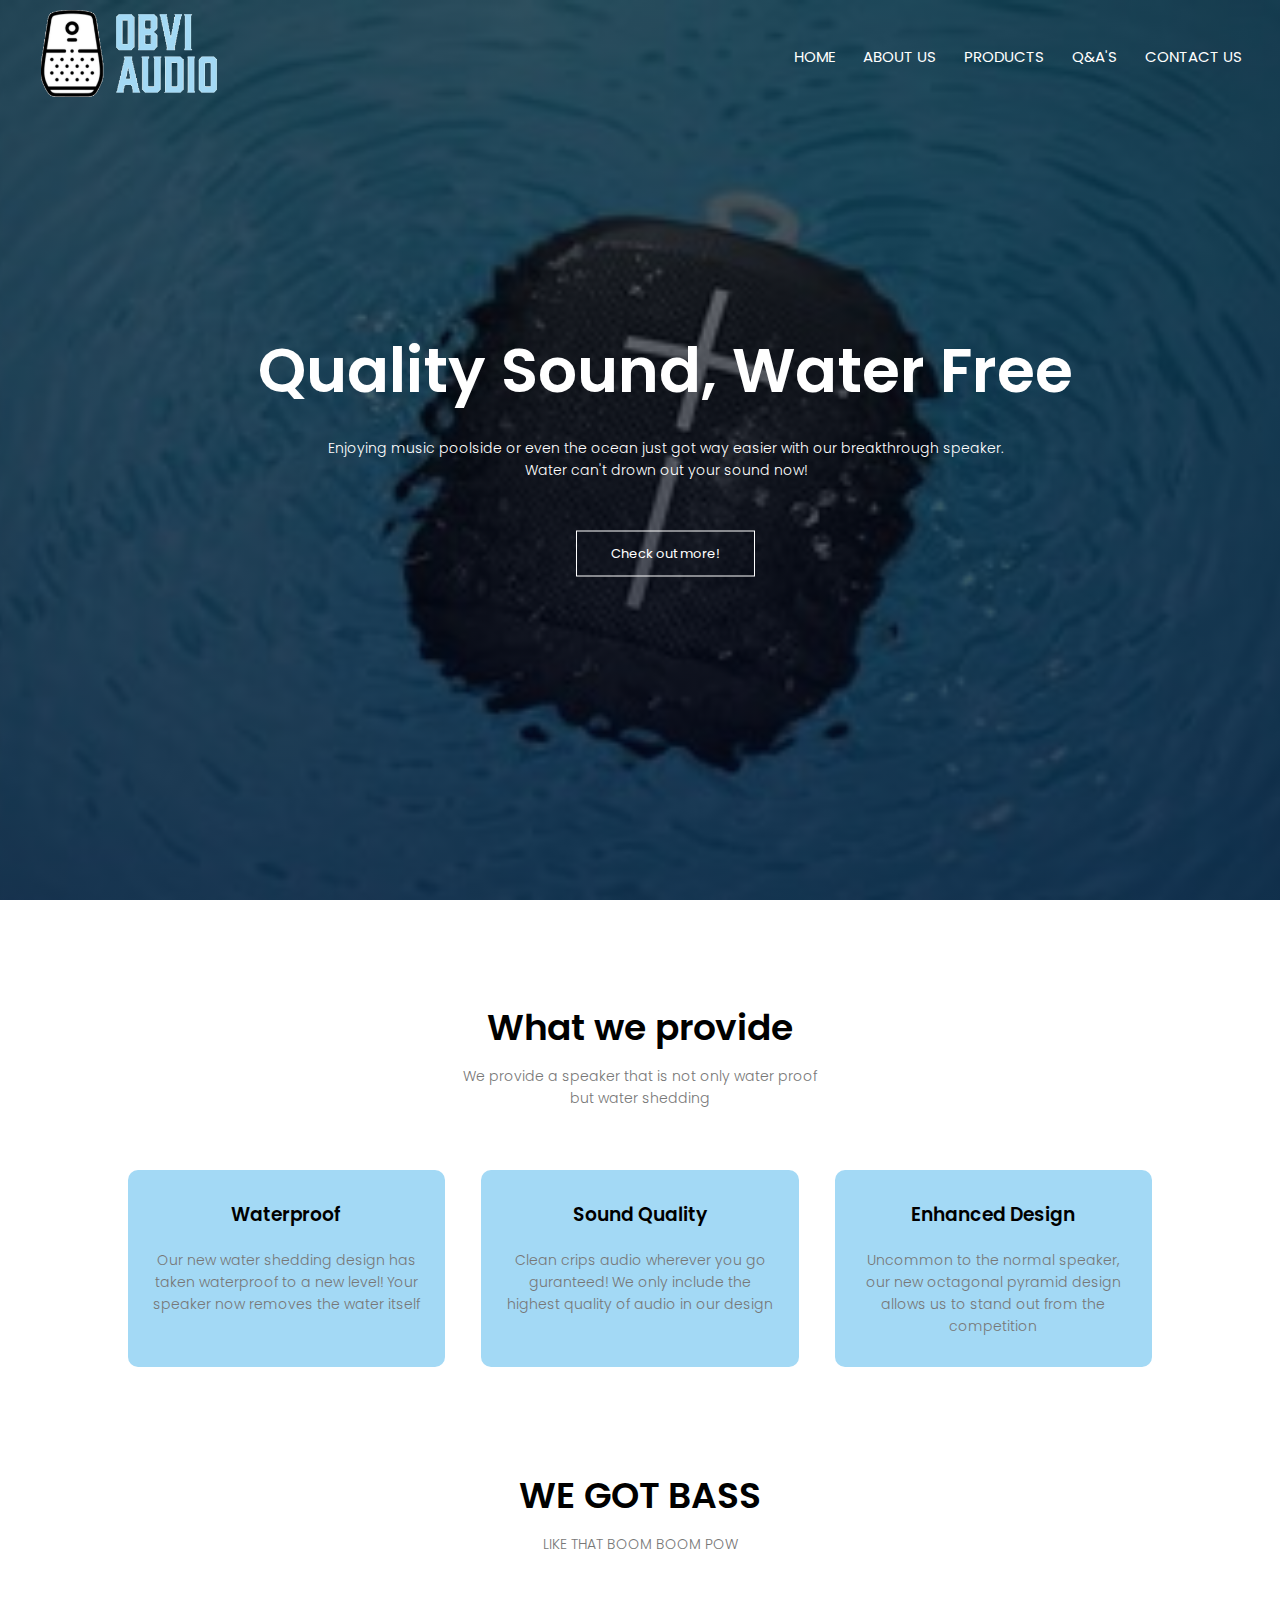
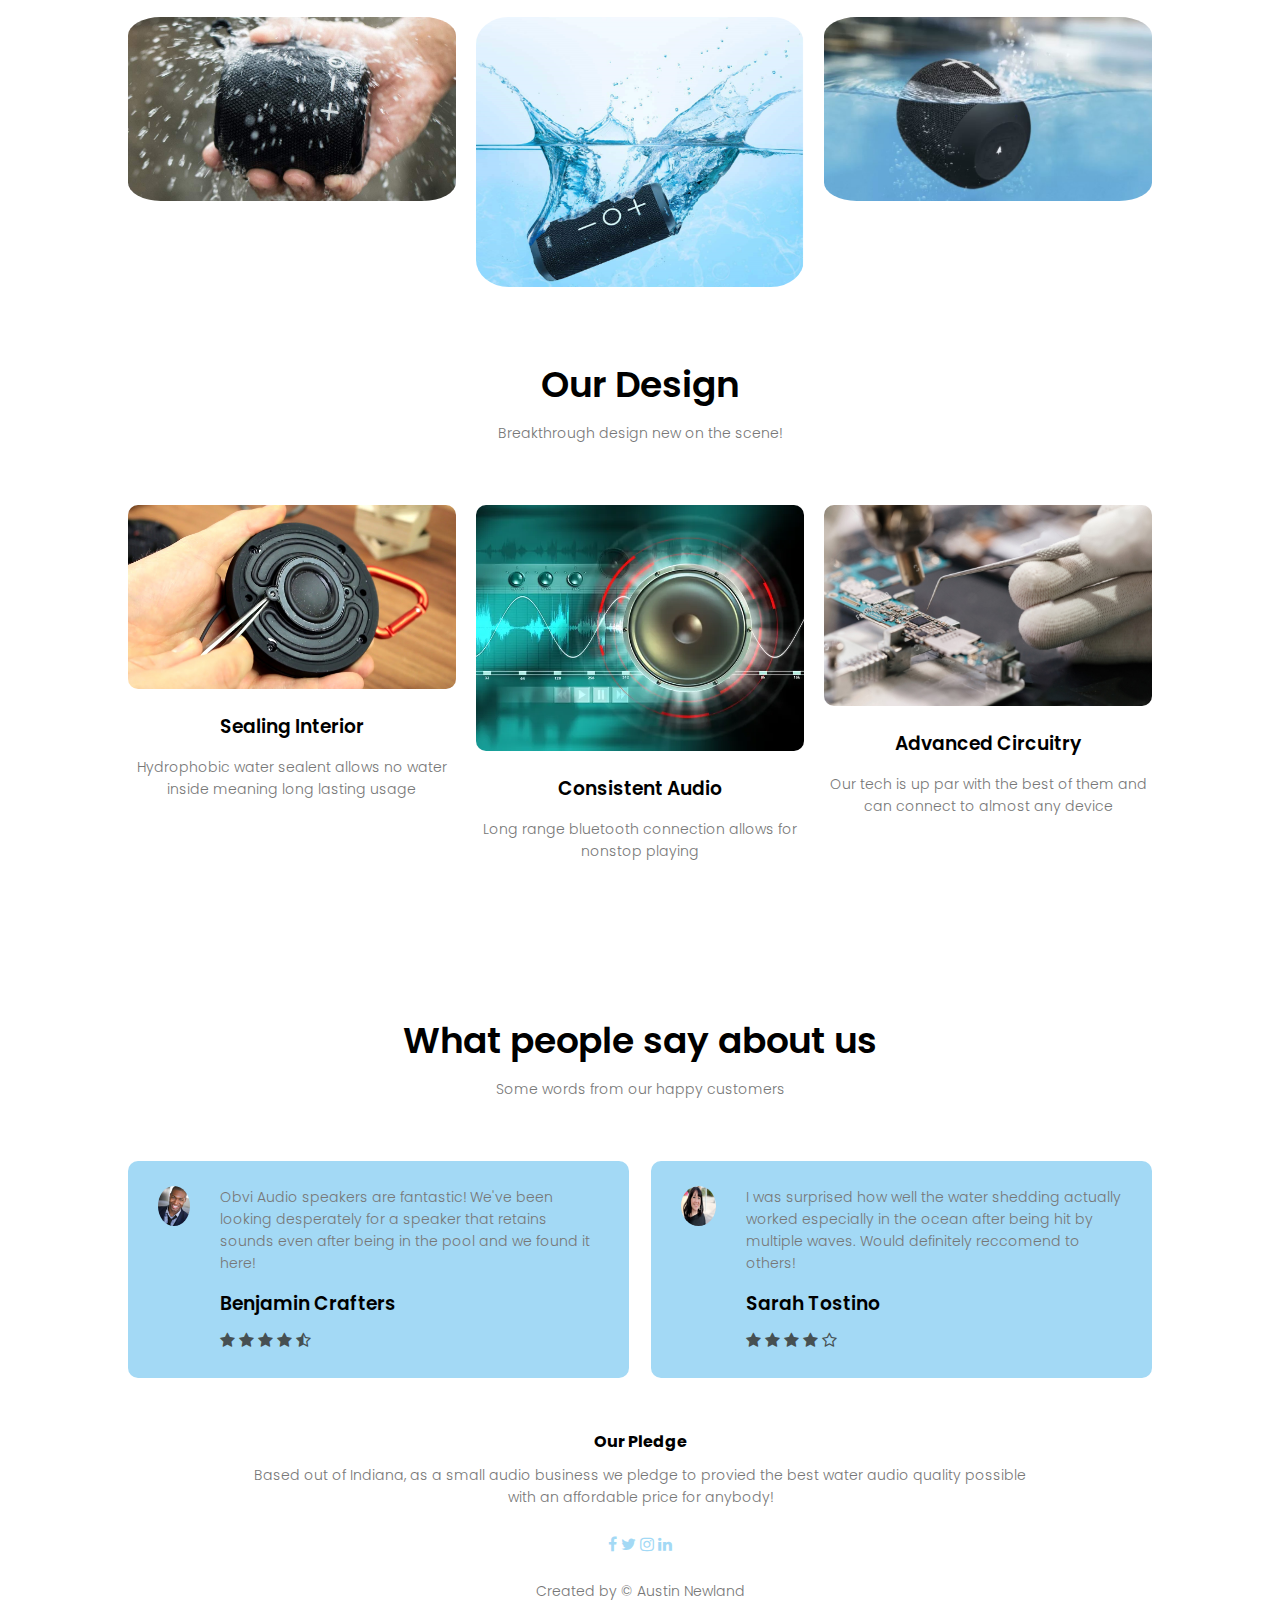
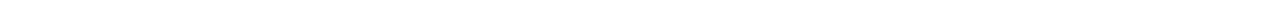
==== commit 5c08143b: "Created 'About Us' Page" ====
--- a/index.html
+++ b/index.html
@@ -11,6 +11,7 @@
 	<link href="https://fonts.googleapis.com/css2?family=Poppins:wght@100;200;300;400;600;700&display=swap" rel="stylesheet">
 	 <!-- font inputs? -->
 </head>
+
 <body>
 	<!-- header element-->
 	<section class="header">
@@ -90,8 +91,8 @@
 	</div>
 </section>
 
-<!-- Founders -->
-<section class = founders>
+<!-- Founder info -->
+<!-- <section class = founders>
 	<h1>Our Founders</h1>
 	<p>The humble people who made us <br> (Hover over the pictures to see their names)</p>
 	
@@ -118,7 +119,31 @@
 			<p>Engineering Lead</p>
 		</div>
 	</div>
-	
+</section> -->
+
+<!-- Tech Designs -->
+<section class="design">
+	<h1>Our Design</h1>
+	<p>Breakthrough design new on the scene!</p>
+
+	<div class="row">
+		<div class="design-col">
+			<img src="img/speakerInside.jpg">
+			<h3>Sealing Interior</h3>
+			<p>Hydrophobic water sealent allows no water inside meaning long lasting usage</p>
+		</div>
+		<div class="design-col">
+			<img src="img/sound.jpg">
+			<h3>Consistent Audio</h3>
+			<p>Long range bluetooth connection allows for nonstop playing</p>
+		</div>
+		<div class="design-col">
+			<img src="img/circuitBoard.jpg">
+			<h3>Advanced Circuitry</h3>
+			<p>Our tech is up par with the best of them and can connect to almost any device</p>
+		</div>
+		
+	</div>
 </section>
 
 <!-- reviews -->
@@ -152,13 +177,13 @@
 			</div>
 		</div>
 	</div>
-	
+</section>
 
 
 
 <!-- Footer -->
 <footer>
-	<h3>About us</h3>
+	<h4>Our Pledge</h4>
 	<p>Based out of Indiana, as a small audio business we pledge to provied the best water audio quality possible <br> with an affordable price for anybody!</p>
 	<div class="media-icons">
 		<i class="fa fa-facebook"></i>
--- a/style.css
+++ b/style.css
@@ -193,13 +193,14 @@
 .info2-col{
 	flex-basis: 32%;
 	border-radius: 10px;
-	margin-bottom: 30px;
+	margin-bottom: 20px;
 	position: relative;
 	overflow: hidden;
 }
 .info2-col img{
 	width: 100%;
 	display: block;
+	border-radius: 10%;
 }
 .layer{
 	background: transparent;
@@ -209,7 +210,6 @@
 	top: 0;
 	left: 0;
 	transition: 0.5s;
-
 }
 .layer:hover{
 	background:rgba(0, 0, 0, 0.7);
@@ -232,56 +232,35 @@
 	opacity: 1;
 }
 
-/*founders section*/
-.founders{
+/*Design section mainpage*/
+.design{
 	width: 80%;
 	margin: auto;
 	text-align: center;
 	padding-top: 50px;
 }
 
-.founders-col{
+.design-col{
 	flex-basis: 32%;
 	border-radius: 10px;
-	margin-bottom: 30px;
-	position: relative;
-	overflow: hidden;
-}
-.founders-col img{
-	height: 400px;
-	width: 100%;
-	display: block;
-}
-.f-layer{
-	background: transparent;
-	height: 100%;
-	width: 100%;
-	position: absolute;
-	top: 0;
-	left: 0;
-	transition: 0.5s;
-
-}
-.f-layer:hover{
-	background:rgba(255, 255, 255, 0.7);
-
-}
-.f-layer h3{
-	width: 100%;
-	font-size: 26px;
-	font-weight: 500;
-	color: black;
-	bottom: 0;
-	left: 50%;
-	transform: translateX(-50%);
-	position: absolute;
-	opacity: 0;
-	transition: 0.5s;
-}
-.f-layer:hover h3{
-	bottom: 50%;
-	opacity: 1;
-}
+	margin-bottom: 5%;
+	text-align: left;
+}
+.design-col img{
+	width: 100%;
+	border-radius: 10px;
+	
+}
+.design-col p{
+	padding: 0;
+	text-align: center;
+}
+.design-col h3{
+	margin-top: 16px;
+	margin-bottom: 15px;
+	text-align: center;
+}
+
 
 /*Reviews on main page*/
 .reviews{
@@ -323,12 +302,88 @@
 	cursor: pointer;
 	padding: 18px 0;
 }
+
+footer {
+	text-align: center;
+}
 	
 
-
-
-
-
-
-
-
+/*<---------- About Us Page ---------->*/
+
+.sub-header{
+	height: 50vh;
+	width: 100%;
+	background-image: linear-gradient(rgba(4, 9,30, 0.6),rgba(4, 9, 30, 0.6)),url(img/soundBackground.jpg);
+	background-position: center;
+	background-size: cover;
+	text-align: center;
+	color: #fff;
+}
+.sub-header h1{
+	margin-top: 100px;
+}
+
+ /*founder section*/
+.founder{
+	width: 70%;
+	margin: auto;
+	text-align: center;
+	padding-top: 50px;
+}
+
+.founder-col{
+	flex-basis: 32%;
+	border-radius: 10px;
+	margin-bottom: 30px;
+	position: relative;
+	overflow: hidden;
+}
+.founder-col img{
+	height: 250px;
+	width: 100%;
+	display: block;
+	border-radius: 5%;
+}
+
+
+.f-layer{
+	background: transparent;
+	height: 80%;
+	width: 100%;
+	position: absolute;
+	top: 0;
+	left: 0;
+	transition: 0.5s;
+}
+.f-layer:hover{
+	background:rgba(255, 255, 255, 0.7);
+
+}
+.f-layer h3{
+	width: 100%;
+	font-size: 26px;
+	font-weight: 500;
+	color: #363B3C;
+	bottom: 0;
+	left: 50%;
+	transform: translateX(-50%);
+	position: absolute;
+	opacity: 0;
+	transition: 0.5s;
+}
+.f-layer:hover h3{
+	bottom: 50%;
+	opacity: 1;
+}
+
+
+
+
+
+
+
+
+
+
+
+
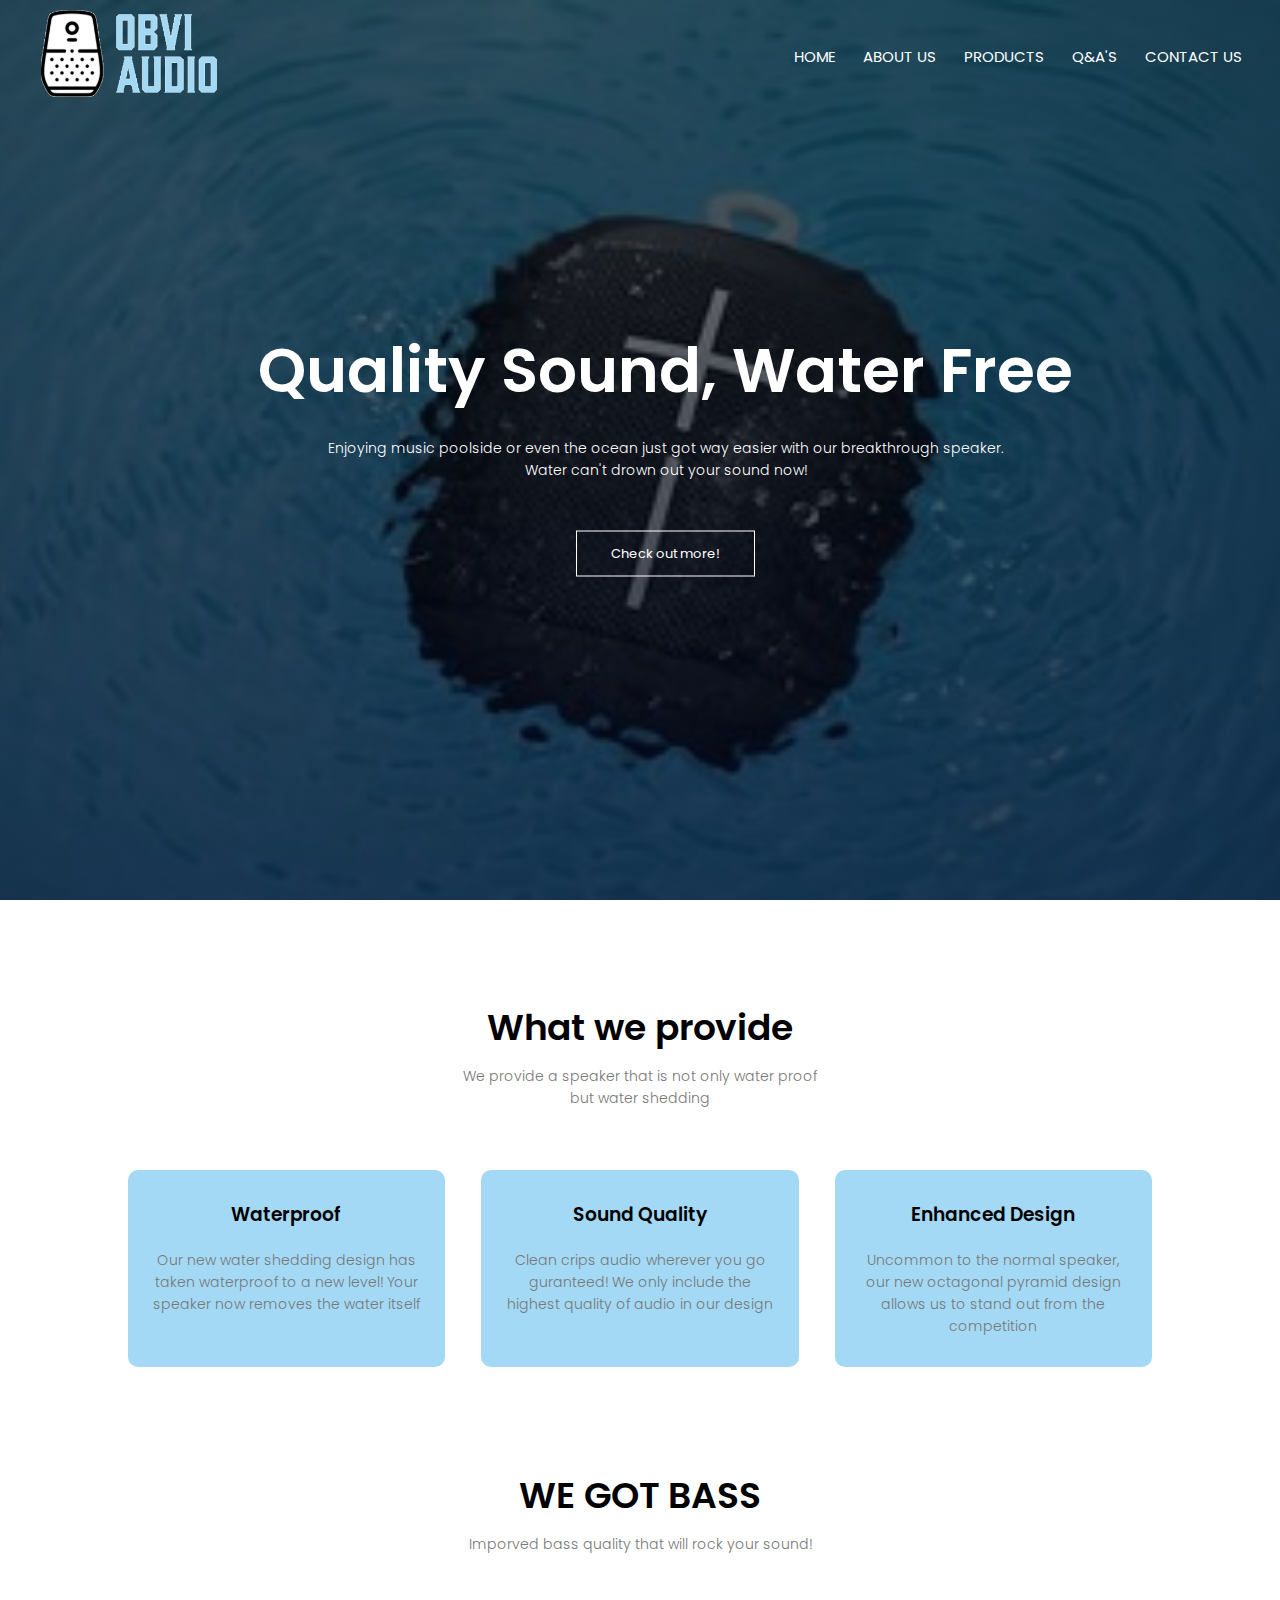
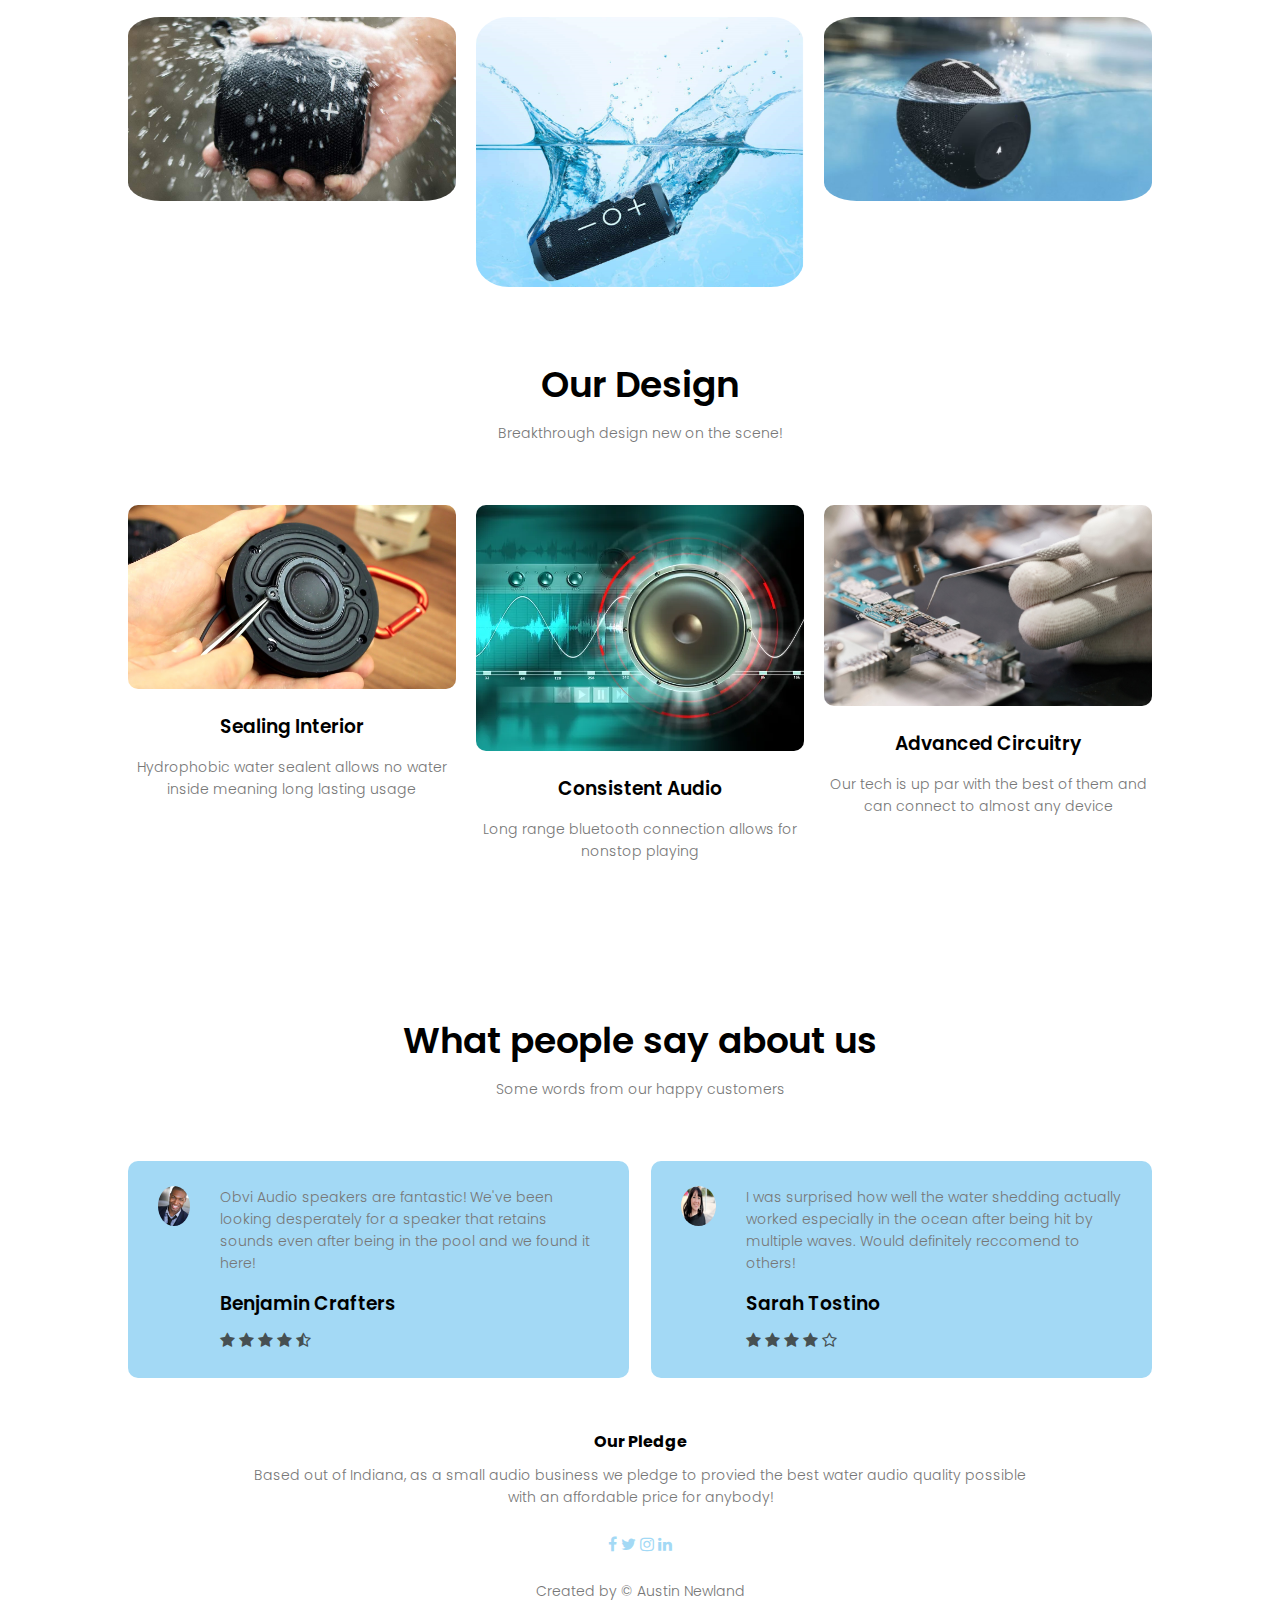
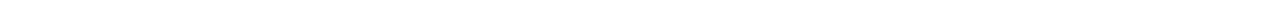
==== commit cc7939c4: "Created other tab placeholders" ====
--- a/index.html
+++ b/index.html
@@ -23,11 +23,11 @@
 			<div class="nav-links" id="navLinks">
 				<i class="fa fa-times" onclick="hideMenu()"></i>
 				<ul>
-					<li><a href="">HOME</a></li>
-					<li><a href="">ABOUT US</a></li>
-					<li><a href="">PRODUCTS</a></li>
-					<li><a href="">Q&A'S</a></li>
-					<li><a href="">CONTACT US</a></li>
+					<li><a href="index.html">HOME</a></li>
+					<li><a href="about.html">ABOUT US</a></li>
+					<li><a href="products.html">PRODUCTS</a></li>
+					<li><a href="qa.html">Q&A'S</a></li>
+					<li><a href="contact.html">CONTACT US</a></li>
 				</ul>
 			</div>
 			<i class="fa fa-bars" onclick="showMenu()"></i>
@@ -67,7 +67,7 @@
 <!-- Extra info -->
 <section class="info2">
 	<h1>WE GOT BASS</h1>
-	<p> LIKE THAT BOOM BOOM POW</p>
+	<p>Imporved bass quality that will rock your sound!</p>
 
 	<div class="row">
 		<div class="info2-col">
@@ -142,7 +142,6 @@
 			<h3>Advanced Circuitry</h3>
 			<p>Our tech is up par with the best of them and can connect to almost any device</p>
 		</div>
-		
 	</div>
 </section>
 
--- a/style.css
+++ b/style.css
@@ -212,14 +212,14 @@
 	transition: 0.5s;
 }
 .layer:hover{
-	background:rgba(0, 0, 0, 0.7);
+	background:rgba(255, 255, 255, 0.7);
 
 }
 .layer h3{
 	width: 100%;
 	font-size: 26px;
 	font-weight: 500;
-	color: #fff;
+	color: #black;
 	bottom: 0;
 	left: 50%;
 	transform: translateX(-50%);
@@ -228,7 +228,7 @@
 	transition: 0.5s;
 }
 .layer:hover h3{
-	bottom: 50%;
+	bottom: 60%;
 	opacity: 1;
 }
 
@@ -324,32 +324,41 @@
 }
 
  /*founder section*/
-.founder{
-	width: 70%;
+
+.founder
+{
+	width: 80%;
 	margin: auto;
 	text-align: center;
 	padding-top: 50px;
 }
-
+/*images need to be taller than wider*/
 .founder-col{
 	flex-basis: 32%;
 	border-radius: 10px;
-	margin-bottom: 30px;
+	margin-bottom: 20px;
 	position: relative;
 	overflow: hidden;
 }
 .founder-col img{
-	height: 250px;
-	width: 100%;
+	width: 80%;
+	height: 75%;
 	display: block;
-	border-radius: 5%;
-}
-
-
+	border-radius: 20%;
+	padding-left: 30px;
+}
+.founder-col h4{
+	text-align: center;
+	/*padding-right: 50px;*/
+}
+.founder-col p{
+	text-align: center;
+	/*padding-right: 60px;*/
+}
 .f-layer{
 	background: transparent;
-	height: 80%;
-	width: 100%;
+	height: 100%;
+	width: 90%;
 	position: absolute;
 	top: 0;
 	left: 0;
@@ -361,15 +370,16 @@
 }
 .f-layer h3{
 	width: 100%;
-	font-size: 26px;
+	font-size: 22px;
 	font-weight: 500;
-	color: #363B3C;
+	color: black;
 	bottom: 0;
 	left: 50%;
 	transform: translateX(-50%);
 	position: absolute;
 	opacity: 0;
 	transition: 0.5s;
+	padding-left: 20px;
 }
 .f-layer:hover h3{
 	bottom: 50%;
@@ -387,3 +397,4 @@
 
 
 
+
